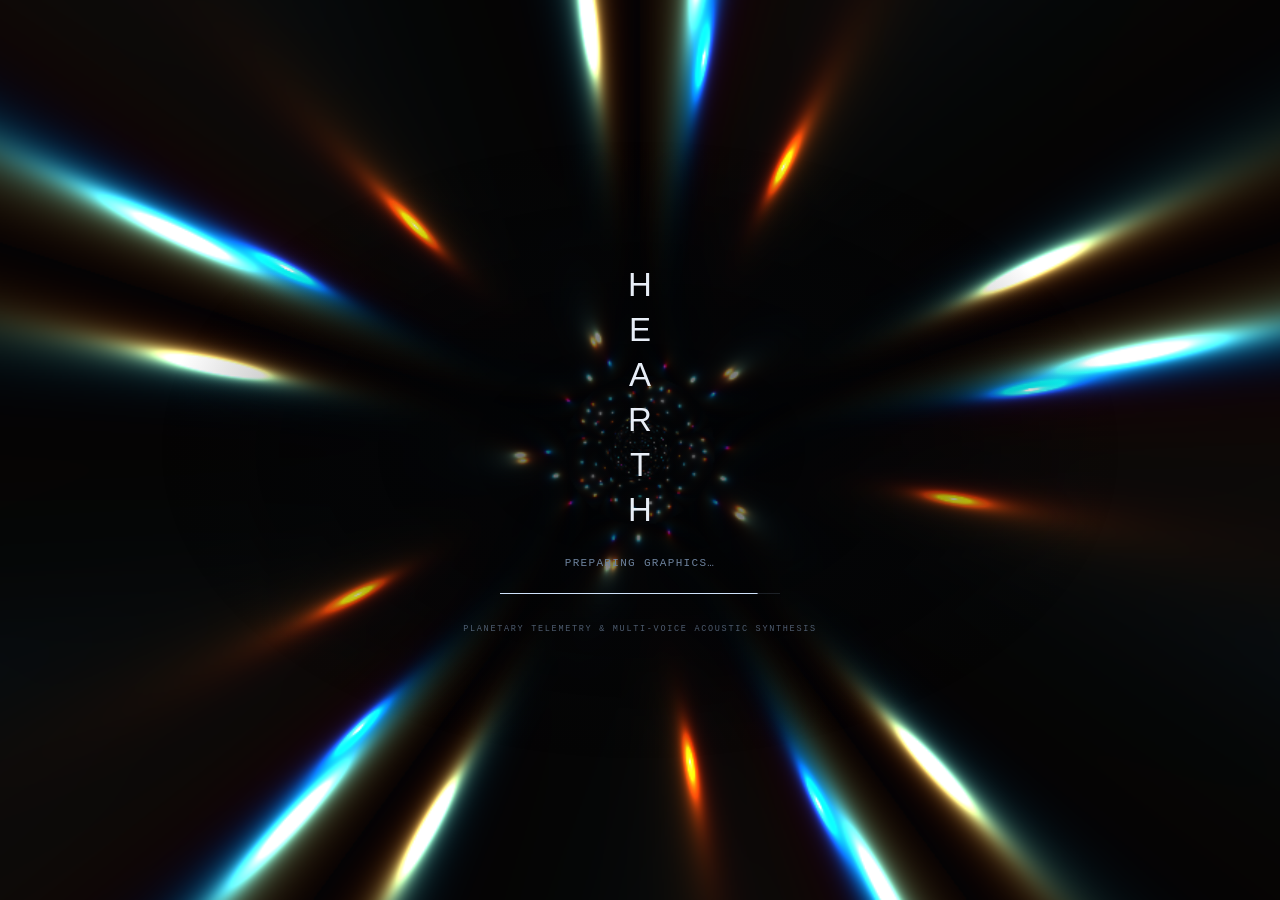
==== index.html @ 7db2f92d "feat: initial release of HEARTH Planetary Geospatial Sonification Observatory" ====
<!DOCTYPE html>
<html lang="en">
<head>
<meta charset="utf-8" />
<meta name="viewport" content="width=device-width, initial-scale=1, viewport-fit=cover" />
<title>HEARTH — Planetary Geospatial Sonification Observatory</title>
<meta name="description" content="HEARTH: Translating 42 years of multi-sensor satellite telemetry and climate records into real-time interactive soundscapes." />
<link rel="icon" href="data:," />
<link rel="stylesheet" href="./styles.css" />
<script>
  // A return from the Acoustic Lab skips the loader entirely. Mark the
  // document before first paint so the loading screen and dive never appear.
  try {
    if (sessionStorage.getItem('hearth:warmed') === '1') {
      document.documentElement.classList.add('is-warm-return');
    }
  } catch (error) {
    // Private browsing or a blocked storage partition: fall back to a cold load.
  }
</script>
<script type="importmap">
{
  "imports": {
    "three": "./vendor/three.module.js"
  }
}
</script>
</head>
<body>

<div id="stage">
  <canvas id="scene"></canvas>
</div>

<div id="veil" aria-hidden="true"></div>
<div id="veil-noise" aria-hidden="true"></div>
<div id="vignette" aria-hidden="true"></div>
<div id="grain" aria-hidden="true"></div>

<header id="masthead" data-loader-inert inert>
  <div class="mast-mark">H<span>·</span>E<span>·</span>A<span>·</span>R<span>·</span>T<span>·</span>H</div>
  <div class="mast-text">
    <strong>HEARTH</strong>
    <span>Planetary Sonification Observatory</span>
  </div>
  <a class="mast-lab-btn" href="./studio.html" aria-label="Open Acoustic Lab">Acoustic Lab <span aria-hidden="true">&#8599;</span></a>
</header>

<div id="readout" aria-hidden="true">
  <div class="ro-row"><span class="ro-key">view</span><span class="ro-val" id="ro-state">solar system</span></div>
  <div class="ro-row"><span class="ro-key">target</span><span class="ro-val" id="ro-target">cox's bazar · 21.4°N 91.97°E</span></div>
</div>

<section id="audio-controls" class="audio-controls" aria-label="Audio controls" data-loader-inert inert>
  <span id="audio-status" class="audio-status" role="status" aria-live="polite">Audio idle</span>
  <button id="audio-toggle" class="audio-button" type="button" aria-label="Pause audio" hidden>Pause</button>
  <button id="speak-toggle" class="audio-button" type="button" aria-pressed="false">Voice guide</button>
  <button id="audio-mute" class="audio-button" type="button" aria-label="Mute audio" aria-pressed="false">Mute</button>
  <input id="audio-volume" class="audio-volume" type="range" min="0" max="1" step="0.01" value="1" aria-label="Audio volume" aria-valuetext="100%" />
</section>

<aside id="panel" class="panel" data-sheet="peek" data-view="places" data-search="closed" aria-label="Place explorer" data-loader-inert inert>
  <button id="panel-peek" class="panel-peek" type="button" aria-expanded="false" aria-controls="panel-body">
    <span class="peek-handle" aria-hidden="true"></span>
    <span class="peek-row">
      <span class="peek-label" id="peek-label">places &middot; 06</span>
      <span class="peek-value" id="peek-value">Cox's Bazar</span>
      <span class="peek-chevron" aria-hidden="true">&#8593;</span>
    </span>
  </button>
  <div class="panel-inner" id="panel-body">

    <section class="panel-view" id="places-view">
      <h1 class="panel-title">Where would you<br />like to listen?</h1>

      <div class="search">
        <svg class="search-glyph" viewBox="0 0 16 16" aria-hidden="true" focusable="false">
          <circle cx="7" cy="7" r="4.4" fill="none" stroke="currentColor" stroke-width="1.2" />
          <line x1="10.4" y1="10.4" x2="14" y2="14" stroke="currentColor" stroke-width="1.2" stroke-linecap="round" />
        </svg>
        <input id="search-input" class="search-input" type="text" placeholder="Search places&hellip;" autocomplete="off" spellcheck="false" aria-label="Search places" />
        <button id="search-clear" class="search-clear" type="button" aria-label="Clear search" hidden>&#215;</button>
        <kbd class="search-key" aria-hidden="true">/</kbd>
      </div>

      <div class="panel-scroll" id="place-scroll">
        <div id="map-status" class="map-status" hidden>
          <p id="map-status-text" role="status" aria-live="polite" aria-atomic="true"></p>
          <div class="map-actions">
            <button id="map-retry" class="status-button" type="button" hidden>Retry</button>
            <button id="map-cancel" class="status-button" type="button">Cancel</button>
          </div>
        </div>
        <p class="place-guidance">Choose a place to fly there and hear its environmental data.</p>
        <div id="place-list" class="place-list" role="listbox" aria-label="Destinations"></div>
      </div>
      <a class="mobile-lab-link" href="./studio.html" aria-label="Open the Sonification Lab">Sound lab <span aria-hidden="true">&#8599;</span></a>

      <p class="panel-foot">
        <span class="key-hint"><b>&uarr;&darr;</b> move</span>
        <span class="key-hint"><b>&crarr;</b> select</span>
        <span class="key-hint"><b>/</b> search</span>
      </p>
    </section>

    <section class="panel-view" id="signals-view" hidden>
      <div class="region-switcher" id="region-switcher">
        <p class="eyebrow" id="signal-country">Bangladesh</p>
        <div class="region-switcher-head">
          <h1 class="panel-title" id="signal-region">Cox's Bazar</h1>
          <button id="region-switcher-toggle" class="region-switcher-toggle" type="button"
                  aria-haspopup="listbox" aria-expanded="false" aria-controls="region-switcher-menu"
                  aria-label="Switch destination">
            <span class="region-switcher-chevron" aria-hidden="true">&#9662;</span>
          </button>
        </div>
        <div id="region-switcher-menu" class="region-switcher-menu" role="listbox"
             aria-label="Destinations" hidden></div>
      </div>

      <div class="signal-head">
        <span>Sound layers</span>
        <span id="signal-count">10 of 10 on</span>
      </div>

      <div class="panel-scroll" id="signal-scroll">
        <div id="signal-list" class="signal-list"></div>
        <p id="map-provenance" class="signal-explanation"></p>
        <p id="signal-unavailable" class="signal-explanation" hidden>N/A means no source value is available for this place and year. That sound layer is silent.</p>
      </div>

      <div class="yearbar">
        <div class="year-row">
          <span id="year-min">1985</span>
          <span class="year-current" id="year-label">1985</span>
          <span id="year-max">2026</span>
        </div>
        <input id="year-input" class="year-input" type="range" min="1985" max="2026" step="1" value="1985" aria-label="Listening year" />
        <div class="compare-pair">
          <span class="compare-pair-label" aria-hidden="true">Compare</span>
          <select id="compare-pair-select" class="compare-pair-select" aria-label="Comparison interval">
            <option value="1985:2025" selected>1985 &harr; 2025 (40-yr benchmark)</option>
            <option value="1985:2026">1985 &harr; 2026 (Full 41-yr span)</option>
            <option value="1985:1995">1985 &harr; 1995 (Decade 1)</option>
            <option value="1995:2005">1995 &harr; 2005 (Decade 2)</option>
            <option value="2005:2015">2005 &harr; 2015 (Decade 3)</option>
            <option value="2015:2025">2015 &harr; 2025 (Decade 4)</option>
            <option value="1985:1990">1985 &harr; 1990 (5-yr step)</option>
            <option value="1990:1995">1990 &harr; 1995 (5-yr step)</option>
            <option value="1995:2000">1995 &harr; 2000 (5-yr step)</option>
            <option value="2000:2005">2000 &harr; 2005 (5-yr step)</option>
            <option value="2005:2010">2005 &harr; 2010 (5-yr step)</option>
            <option value="2010:2015">2010 &harr; 2015 (5-yr step)</option>
            <option value="2015:2020">2015 &harr; 2020 (5-yr step)</option>
            <option value="2020:2025">2020 &harr; 2025 (5-yr step)</option>
            <option value="2021:2026">2021 &harr; 2026 (Latest 5-yr)</option>
          </select>
        </div>
        <div class="year-actions">
          <button id="play-1985" class="year-btn" type="button">Play 1985</button>
          <button id="compare-btn" class="year-btn year-btn-wide" type="button">Compare 1985 &harr; 2025</button>
          <button id="play-2025" class="year-btn" type="button">Play 2025</button>
        </div>
      </div>
    </section>

  </div>
</aside>

<div id="sheet-scrim" class="sheet-scrim" aria-hidden="true"></div>

<div id="selection-note" class="selection-note" aria-live="polite">
  <span class="sn-eyebrow" id="sn-eyebrow">Explore Earth</span>
  <span class="sn-line">Let's find somewhere to listen.</span>
  <span class="sn-dest" id="sn-dest">Destination available · Cox's Bazar</span>
</div>

<div id="anchor" class="anchor" aria-hidden="true">
  <span class="anchor-reticle"></span>
  <span class="anchor-copy">
    <strong>Cox's Bazar</strong>
    <em>Available region</em>
  </span>
</div>

<nav id="backbar" class="backbar" aria-hidden="true" data-loader-inert inert>
  <button id="back-btn" class="back-btn">
    <span class="back-arrow">&#8592;</span>
    <span id="back-label">Back to solar system</span>
  </button>
</nav>

<div id="hint" class="hint" aria-live="polite"></div>

<button id="skip-btn" class="skip-btn" type="button" aria-label="Skip the cinematic and reveal the destination (Esc)" title="Skip (Esc)" data-loader-inert inert disabled>
  <span class="skip-label">Skip</span>
  <span class="skip-key" aria-hidden="true">Esc</span>
  <span class="skip-arrow" aria-hidden="true">&#8594;</span>
</button>

<div id="loader" class="loader">
  <canvas id="loader-scene" class="loader-scene" aria-hidden="true"></canvas>
  <div class="loader-inner">
    <p class="loader-mark">
      <span>H</span><span>E</span><span>A</span><span>R</span><span>T</span><span>H</span>
    </p>
    <p class="loader-sub" id="loader-sub" role="status" aria-live="polite" aria-atomic="true">Initializing Planetary Observatory&hellip;</p>
    <div class="loader-track" id="loader-progress" role="progressbar" aria-label="Initializing Planetary Observatory" aria-valuemin="0" aria-valuemax="100" aria-valuenow="0"><span class="loader-fill" id="loader-fill"></span></div>
    <button id="loader-retry" class="status-button loader-retry" type="button" hidden>Retry loading</button>
    <p class="loader-foot">Planetary Telemetry &amp; Multi-Voice Acoustic Synthesis</p>
  </div>
</div>

<script type="module" src="./src/main.js"></script>
</body>
</html>
---- styles.css ----
:root {
  --ink: #e8eef7;
  --ink-soft: #a9bdd6;
  --ink-mid: #93a9c3;
  --ink-dim: #6d829d;
  --line: rgba(178, 205, 236, 0.22);
  --line-soft: rgba(178, 205, 236, 0.1);
  --accent: #cfe2fb;
  --accent-warm: #ffeed6;
  --bg: #03050a;
  --font: "Inter", "Helvetica Neue", Helvetica, "Segoe UI", system-ui, -apple-system, Arial, sans-serif;
  --mono: "SFMono-Regular", "JetBrains Mono", Consolas, "Liberation Mono", Menlo, monospace;
  --pad: clamp(18px, 2.4vw, 40px);
}

* { box-sizing: border-box; }

html, body {
  margin: 0;
  padding: 0;
  height: 100%;
  background: var(--bg);
  color: var(--ink);
  font-family: var(--font);
  overflow: hidden;
  -webkit-font-smoothing: antialiased;
  text-rendering: optimizeLegibility;
}

body { cursor: default; }
body.grabbing { cursor: grabbing; }
body.grab { cursor: grab; }
body.pointing { cursor: pointer; }

#stage {
  position: fixed;
  inset: 0;
  z-index: 0;
}

#scene {
  display: block;
  width: 100%;
  height: 100%;
  outline: none;
}

#veil,
#veil-noise,
#vignette,
#grain {
  position: fixed;
  inset: 0;
  pointer-events: none;
  z-index: 2;
}

#veil {
  z-index: 3;
  opacity: 0;
  overflow: hidden;
  background:
    radial-gradient(ellipse 84% 74% at 50% 55%, rgba(208, 226, 246, 0.46) 0%, rgba(168, 196, 228, 0.24) 46%, rgba(140, 172, 212, 0) 84%);
}

#veil-noise {
  z-index: 3;
  opacity: 0;
  mix-blend-mode: screen;
  background-repeat: repeat;
  background-size: 340px 340px;
  filter: blur(0.4px);
}

#vignette {
  z-index: 4;
  background:
    radial-gradient(ellipse 92% 82% at 50% 48%, rgba(0, 0, 0, 0) 42%, rgba(0, 0, 0, 0.34) 76%, rgba(0, 0, 0, 0.72) 100%);
  opacity: 0.9;
}

#grain {
  z-index: 5;
  opacity: 0.05;
  mix-blend-mode: overlay;
  background-image: url("data:image/svg+xml,%3Csvg xmlns='http://www.w3.org/2000/svg' width='180' height='180'%3E%3Cfilter id='n'%3E%3CfeTurbulence type='fractalNoise' baseFrequency='0.9' numOctaves='3' stitchTiles='stitch'/%3E%3C/filter%3E%3Crect width='100%25' height='100%25' filter='url(%23n)'/%3E%3C/svg%3E");
}

/* ------------------------------------------------------------------ masthead */

#masthead {
  position: fixed;
  top: var(--pad);
  left: var(--pad);
  z-index: 12;
  display: flex;
  align-items: center;
  gap: 12px;
  pointer-events: none;
  opacity: 0;
}

.mast-mark {
  font-family: var(--mono);
  font-size: 13px;
  letter-spacing: 0.22em;
  color: var(--accent);
  border: 1px solid var(--line);
  padding: 6px 8px 5px;
  line-height: 1;
  background: rgba(6, 11, 20, 0.4);
  backdrop-filter: blur(3px);
}

.mast-mark span { color: var(--ink-dim); }

.mast-text { display: flex; flex-direction: column; line-height: 1.35; }
.mast-text strong {
  font-size: 13.5px;
  font-weight: 500;
  letter-spacing: 0.14em;
  text-transform: uppercase;
}
.mast-text span {
  font-family: var(--mono);
  font-size: 11.5px;
  letter-spacing: 0.13em;
  text-transform: uppercase;
  color: var(--ink-dim);
}

.mast-lab-btn {
  pointer-events: auto;
  display: inline-flex;
  align-items: center;
  gap: 6px;
  min-height: 36px;
  padding: 6px 12px;
  margin-left: 10px;
  border: 1px solid var(--line);
  background: rgba(160, 196, 236, 0.08);
  backdrop-filter: blur(6px);
  color: var(--accent);
  font-family: var(--mono);
  font-size: 11.5px;
  letter-spacing: 0.14em;
  text-transform: uppercase;
  text-decoration: none;
  transition: border-color 0.25s ease, background 0.25s ease, color 0.25s ease;
}
.mast-lab-btn:hover,
.mast-lab-btn:focus-visible {
  border-color: var(--accent);
  background: rgba(160, 196, 236, 0.18);
  color: #fff;
  outline: none;
}

/* ------------------------------------------------------------------ readout */

#readout {
  position: fixed;
  top: var(--pad);
  right: var(--pad);
  z-index: 12;
  text-align: right;
  pointer-events: none;
  opacity: 0;
  display: flex;
  flex-direction: column;
  gap: 4px;
}

#readout::before {
  content: '';
  position: absolute;
  inset: -7px -9px -7px -11px;
  z-index: -1;
  border: 1px solid rgba(178, 205, 236, 0.14);
  background: linear-gradient(125deg, rgba(3, 6, 12, 0.8), rgba(3, 6, 12, 0.38));
  backdrop-filter: blur(8px) saturate(0.85);
  pointer-events: none;
}

.ro-row { display: flex; justify-content: flex-end; gap: 10px; align-items: baseline; }
.ro-key {
  font-family: var(--mono);
  font-size: 11.5px;
  letter-spacing: 0.2em;
  text-transform: uppercase;
  color: var(--ink-mid);
}
.ro-val {
  font-family: var(--mono);
  font-size: 12.5px;
  letter-spacing: 0.12em;
  text-transform: uppercase;
  color: var(--ink-soft);
  min-width: 190px;
  text-align: right;
}

/* ------------------------------------------------------------------ audio controls */

.audio-controls {
  position: fixed;
  top: calc(var(--pad) + 54px);
  right: var(--pad);
  z-index: 12;
  display: flex;
  align-items: center;
  gap: 6px;
  width: min(420px, calc(100% - 28px));
  max-width: calc(100% - 28px);
  padding: 0 6px;
  border: 1px solid var(--line);
  background: rgba(3, 6, 12, 0.94);
  color: var(--ink-soft);
}
.audio-controls[inert] { visibility: hidden; }
.audio-status {
  flex: 1;
  min-width: 0;
  font-family: var(--mono);
  font-size: 13px;
  line-height: 1.3;
}
.audio-button,
.status-button {
  min-height: 44px;
  border: 1px solid var(--line);
  background: rgba(160, 196, 236, 0.06);
  color: var(--ink);
  font-family: var(--mono);
  font-size: 13px;
  cursor: pointer;
}
.audio-button { flex: none; min-width: 46px; padding: 0 5px; border-width: 0 0 0 1px; }
.status-button { padding: 6px 14px; }
.audio-button[hidden],
.status-button[hidden] { display: none; }
.audio-button[aria-pressed="true"] { background: rgba(207, 226, 251, 0.17); }
.audio-volume { flex: 0 0 64px; width: 64px; min-width: 0; height: 44px; margin: 0; accent-color: var(--accent); }
.audio-button:focus-visible,
.audio-volume:focus-visible,
.status-button:focus-visible { outline: 2px solid var(--accent); outline-offset: 1px; }
.audio-button:hover,
.status-button:hover { background: rgba(160, 196, 236, 0.16); }
.audio-controls[data-status="blocked"] .audio-status,
.audio-controls[data-status="unavailable"] .audio-status { color: var(--accent-warm); }

/* ------------------------------------------------------------------ explore panel */

.panel {
  position: fixed;
  left: 0;
  top: 0;
  bottom: 0;
  z-index: 11;
  width: min(390px, 33vw);
  display: flex;
  align-items: center;
  padding: var(--pad) var(--pad) var(--pad) var(--pad);
  opacity: 0;
  pointer-events: none;
}

/* Soft scrim so the hairline panel stays legible over bright plates. It fades
   out well before the scene's focal point and never intercepts input. */
.panel::before {
  content: '';
  position: absolute;
  top: 0;
  bottom: 0;
  left: 0;
  width: calc(100% + 150px);
  z-index: -1;
  pointer-events: none;
  background: linear-gradient(
    90deg,
    rgba(3, 6, 12, 0.9) 0%,
    rgba(3, 6, 12, 0.74) 52%,
    rgba(3, 6, 12, 0.36) 78%,
    rgba(3, 6, 12, 0) 100%
  );
}

/* Signal values extend to the right edge of the panel, so this view needs a
   stronger veil than the places list. */
.panel[data-view="signals"]::before {
  background: linear-gradient(
    90deg,
    rgba(3, 6, 12, 0.94) 0%,
    rgba(3, 6, 12, 0.88) 40%,
    rgba(3, 6, 12, 0.7) 64%,
    rgba(3, 6, 12, 0.36) 84%,
    rgba(3, 6, 12, 0) 100%
  );
}

.panel-inner { width: 100%; pointer-events: auto; }

/* Mobile-only sheet chrome. Hidden by default so the desktop panel is
   untouched; the mobile media query below turns it on. */
.panel-peek { display: none; }
.sheet-scrim { display: none; }
.mobile-lab-link { display: none; }

.eyebrow {
  font-family: var(--mono);
  font-size: 11.5px;
  letter-spacing: 0.28em;
  text-transform: uppercase;
  color: var(--ink-dim);
  margin: 0 0 14px;
}

.panel-title {
  font-size: clamp(21px, 1.65vw, 27px);
  font-weight: 300;
  line-height: 1.28;
  letter-spacing: -0.005em;
  margin: 0 0 26px;
  color: var(--ink);
}

/* ---------------------------------------------------------------- region switcher */

.region-switcher {
  position: relative;
  margin: 0 0 26px;
}

.region-switcher .eyebrow { margin-bottom: 8px; }

.region-switcher-head {
  display: flex;
  align-items: center;
  gap: 10px;
}

.region-switcher-head .panel-title {
  flex: 1;
  min-width: 0;
  margin: 0;
  cursor: pointer;
}

.region-switcher-toggle {
  flex: none;
  display: inline-flex;
  align-items: center;
  justify-content: center;
  min-width: 36px;
  min-height: 36px;
  padding: 0;
  border: 1px solid var(--line-soft);
  background: rgba(160, 196, 236, 0.06);
  color: var(--accent);
  cursor: pointer;
  transition: border-color 0.25s ease, background 0.25s ease, color 0.25s ease;
}
.region-switcher-toggle:hover,
.region-switcher-toggle:focus-visible {
  border-color: var(--accent);
  background: rgba(160, 196, 236, 0.16);
  color: #fff;
  outline: none;
}
.region-switcher-chevron {
  display: block;
  font-family: var(--mono);
  font-size: 12px;
  line-height: 1;
  transition: transform 0.25s ease;
}
.region-switcher-toggle[aria-expanded="true"] .region-switcher-chevron { transform: rotate(180deg); }

.region-switcher-menu {
  position: absolute;
  top: calc(100% + 6px);
  left: 0;
  right: 0;
  z-index: 30;
  max-height: min(320px, 50vh);
  overflow-y: auto;
  padding: 6px;
  border: 1px solid var(--line);
  background: rgba(4, 8, 14, 0.97);
  box-shadow: 0 18px 40px rgba(0, 0, 0, 0.45);
  backdrop-filter: blur(10px);
}
.region-switcher-menu[hidden] { display: none; }

.region-switcher-group + .region-switcher-group { margin-top: 6px; }

.region-switcher-group-label {
  margin: 0;
  padding: 8px 10px 4px;
  color: var(--ink-dim);
  font-family: var(--mono);
  font-size: 11px;
  letter-spacing: 0.24em;
  text-transform: uppercase;
}

.region-switcher-option {
  display: flex;
  align-items: center;
  justify-content: space-between;
  gap: 10px;
  width: 100%;
  min-height: 40px;
  padding: 8px 10px;
  border: 0;
  border-left: 2px solid transparent;
  background: transparent;
  color: var(--ink-soft);
  font-family: inherit;
  font-size: 13px;
  letter-spacing: 0.1em;
  text-align: left;
  text-transform: uppercase;
  cursor: pointer;
  transition: background 0.2s ease, border-color 0.2s ease, color 0.2s ease;
}
.region-switcher-option:hover,
.region-switcher-option:focus-visible {
  background: rgba(160, 196, 236, 0.12);
  border-left-color: var(--accent);
  color: #fff;
  outline: none;
}
.region-switcher-option[aria-selected="true"] {
  border-left-color: var(--accent);
  background: rgba(160, 196, 236, 0.1);
  color: #fff;
}
.region-switcher-option-meta {
  flex: none;
  color: var(--ink-dim);
  font-family: var(--mono);
  font-size: 12px;
  letter-spacing: 0.04em;
  text-transform: none;
}

.choices { display: flex; flex-direction: column; gap: 2px; }

.choice {
  position: relative;
  display: flex;
  align-items: center;
  gap: 14px;
  width: 100%;
  padding: 13px 14px 13px 12px;
  background: transparent;
  border: 0;
  border-left: 1px solid var(--line-soft);
  color: var(--ink-soft);
  text-align: left;
  cursor: pointer;
  font-family: inherit;
  transition: background 0.35s ease, border-color 0.35s ease, color 0.35s ease, transform 0.35s ease, opacity 0.4s ease;
}

.choice .glyph {
  font-size: 16px;
  line-height: 1;
  width: 22px;
  text-align: center;
  filter: grayscale(0.35) brightness(0.92);
  transition: transform 0.4s cubic-bezier(0.16, 1, 0.3, 1), filter 0.4s ease;
}

.choice-body { display: flex; flex-direction: column; gap: 3px; flex: 1; }

.choice-name {
  font-size: 12.5px;
  letter-spacing: 0.16em;
  text-transform: uppercase;
  color: var(--ink);
  transition: color 0.3s ease;
}

.choice-desc {
  font-size: 11.5px;
  letter-spacing: 0.01em;
  color: var(--ink-dim);
  max-height: 0;
  opacity: 0;
  overflow: hidden;
  transition: max-height 0.4s cubic-bezier(0.16, 1, 0.3, 1), opacity 0.3s ease, margin 0.4s ease;
}

.choice-tick {
  position: absolute;
  right: 10px;
  top: 50%;
  width: 5px;
  height: 5px;
  border-radius: 50%;
  background: var(--accent);
  opacity: 0;
  transform: translateY(-50%) scale(0.4);
  transition: opacity 0.35s ease, transform 0.35s ease;
}

.choice:hover,
.choice:focus-visible {
  background: linear-gradient(90deg, rgba(160, 196, 236, 0.11), rgba(160, 196, 236, 0));
  border-left-color: var(--accent);
  outline: none;
  transform: translateX(5px);
}
.choice:hover .glyph,
.choice:focus-visible .glyph { transform: scale(1.16); filter: none; }
.choice:hover .choice-desc,
.choice:focus-visible .choice-desc { max-height: 20px; opacity: 1; }
.choice:hover .choice-name { color: #fff; }

.choice.active { border-left-color: var(--accent); background: linear-gradient(90deg, rgba(160, 196, 236, 0.16), rgba(160, 196, 236, 0)); }
.choice.active .choice-name { color: #fff; }
.choice.active .choice-tick { opacity: 1; transform: translateY(-50%) scale(1); }
.choice.active .choice-desc { max-height: 20px; opacity: 0.85; }

.choice.dimmed { opacity: 0.26; }

.divider {
  display: flex;
  align-items: center;
  gap: 12px;
  margin: 22px 0 18px;
  color: var(--ink-dim);
  font-family: var(--mono);
  font-size: 11px;
  letter-spacing: 0.24em;
  text-transform: uppercase;
}
.divider::before,
.divider::after { content: ""; height: 1px; background: var(--line-soft); flex: 1; }

.place {
  display: flex;
  flex-direction: column;
  gap: 5px;
  width: 100%;
  padding: 13px 14px;
  background: transparent;
  border: 1px solid var(--line-soft);
  color: var(--ink-soft);
  text-align: left;
  cursor: pointer;
  font-family: inherit;
  transition: border-color 0.35s ease, background 0.35s ease, transform 0.35s ease;
}
.place:hover,
.place:focus-visible {
  border-color: var(--line);
  background: rgba(160, 196, 236, 0.06);
  transform: translateX(5px);
  outline: none;
}
.place-label {
  font-family: var(--mono);
  font-size: 11px;
  letter-spacing: 0.24em;
  text-transform: uppercase;
  color: var(--ink-dim);
}
.place-name { font-size: 13px; letter-spacing: 0.1em; text-transform: uppercase; color: var(--ink); }
.place-meta { font-size: 12.5px; color: var(--ink-dim); letter-spacing: 0.04em; }

.panel-foot {
  display: flex;
  gap: 18px;
  margin: 24px 0 0;
  font-family: var(--mono);
  font-size: 11px;
  letter-spacing: 0.16em;
  text-transform: uppercase;
  color: var(--ink-dim);
}
.key-hint b { color: var(--ink-soft); font-weight: 500; }

/* ------------------------------------------------------------------ geographic explorer */

.panel-inner {
  height: min(78vh, 760px);
  display: flex;
  flex-direction: column;
  min-height: 0;
}

.panel-view { display: flex; flex-direction: column; min-height: 0; flex: 1; }
.panel-view[hidden] { display: none; }

.search {
  display: flex;
  align-items: center;
  gap: 10px;
  padding: 10px 11px;
  margin: 0 0 22px;
  border: 1px solid var(--line-soft);
  background: transparent;
  transition: border-color 0.35s ease, background 0.35s ease;
}
.search:focus-within {
  border-color: var(--line);
  background: rgba(160, 196, 236, 0.05);
}
.search-glyph {
  display: block;
  flex: none;
  width: 13px;
  height: 13px;
  color: var(--ink-dim);
}
.search-input {
  flex: 1;
  min-width: 0;
  padding: 0;
  border: 0;
  outline: none;
  background: transparent;
  color: var(--ink);
  font-family: var(--mono);
  font-size: 12.5px;
  letter-spacing: 0.14em;
  text-transform: uppercase;
}
.search-input::placeholder { color: var(--ink-dim); text-transform: uppercase; }
.search-clear {
  padding: 0 2px;
  border: 0;
  background: transparent;
  color: var(--ink-dim);
  font-size: 14px;
  line-height: 1;
  cursor: pointer;
}
.search-clear:hover { color: var(--ink); }
.search-key {
  padding: 1px 5px;
  border: 1px solid var(--line-soft);
  color: var(--ink-dim);
  font-family: var(--mono);
  font-size: 10.5px;
  line-height: 1.5;
}

.panel-scroll {
  flex: 1;
  min-height: 0;
  overflow-y: auto;
  overflow-x: hidden;
  padding-right: 10px;
  margin-right: -10px;
  scrollbar-width: thin;
  scrollbar-color: var(--line) transparent;
  -webkit-mask-image: linear-gradient(to bottom, transparent 0, #000 9px, #000 calc(100% - 9px), transparent 100%);
  mask-image: linear-gradient(to bottom, transparent 0, #000 9px, #000 calc(100% - 9px), transparent 100%);
}
.panel-scroll::-webkit-scrollbar { width: 3px; }
.panel-scroll::-webkit-scrollbar-thumb { background: var(--line); }
.panel-scroll::-webkit-scrollbar-track { background: transparent; }

.country-group { margin-bottom: 16px; }
.country-group:last-child { margin-bottom: 0; }

.group-head {
  display: flex;
  align-items: center;
  gap: 10px;
  width: 100%;
  padding: 8px 0 7px;
  border: 0;
  border-bottom: 1px solid var(--line-soft);
  background: transparent;
  color: var(--ink-dim);
  font-family: var(--mono);
  font-size: 11px;
  letter-spacing: 0.26em;
  text-transform: uppercase;
  text-align: left;
  cursor: pointer;
  transition: color 0.3s ease, border-color 0.3s ease;
}
.group-head:hover,
.group-head:focus-visible { color: var(--ink-soft); border-bottom-color: var(--line); outline: none; }
.group-toggle { width: 9px; font-size: 8px; line-height: 1; }
.group-name { flex: 1; }
.group-count { color: var(--ink-dim); }

.group-body { padding-top: 2px; }
.group-body[hidden] { display: none; }

.region-row {
  position: relative;
  display: flex;
  flex-direction: column;
  gap: 3px;
  width: 100%;
  padding: 11px 26px 11px 12px;
  border: 0;
  border-left: 1px solid var(--line-soft);
  background: transparent;
  color: var(--ink-soft);
  font-family: inherit;
  text-align: left;
  cursor: pointer;
  transition: background 0.35s ease, border-color 0.35s ease, transform 0.35s ease, opacity 0.35s ease;
}
.region-row:hover,
.region-row:focus-visible,
.region-row.active {
  background: linear-gradient(90deg, rgba(160, 196, 236, 0.11), rgba(160, 196, 236, 0));
  border-left-color: var(--accent);
  outline: none;
}
.region-row:hover,
.region-row:focus-visible { transform: translateX(5px); }
.region-row.active { border-left-color: var(--accent); }
.region-row.focused {
  outline: 1px dashed var(--ink-mid);
  outline-offset: -2px;
}
.region-row.active .region-chevron { font-weight: 700; }
.place-guidance,
.signal-explanation {
  color: var(--ink-soft);
  font-size: 14px;
  line-height: 1.55;
  margin: 8px 0 14px;
}
.signal-explanation { padding-top: 10px; border-top: 1px solid var(--line-soft); }
.map-status {
  padding: 10px;
  margin: 0 0 10px;
  background: rgba(160, 196, 236, 0.08);
  border: 1px solid var(--line);
}
.map-status p { margin: 0 0 8px; font-size: 12px; line-height: 1.5; }
.map-actions { display: flex; gap: 8px; }
.map-status.failed { border-color: var(--accent-warm); }
.region-name {
  font-size: 14px;
  letter-spacing: 0.15em;
  text-transform: uppercase;
  color: var(--ink);
}
.region-meta {
  font-size: 12.5px;
  letter-spacing: 0.02em;
  color: var(--ink-dim);
}
.region-chevron {
  position: absolute;
  right: 7px;
  top: 50%;
  transform: translateY(-50%);
  color: var(--ink-dim);
  font-size: 12px;
  line-height: 1;
}
.region-row:hover .region-chevron,
.region-row.active .region-chevron { color: var(--accent); }

.empty-state { padding: 26px 0 8px; text-align: center; }
.empty-title {
  margin: 0 0 8px;
  color: var(--ink-soft);
  font-family: var(--mono);
  font-size: 11.5px;
  letter-spacing: 0.26em;
  text-transform: uppercase;
}
.empty-copy { margin: 0 0 16px; color: var(--ink-dim); font-size: 11.5px; }
.empty-clear {
  padding: 7px 12px;
  border: 1px solid var(--line-soft);
  background: transparent;
  color: var(--ink-soft);
  font-family: var(--mono);
  font-size: 10.5px;
  letter-spacing: 0.18em;
  text-transform: uppercase;
  cursor: pointer;
}
.empty-clear:hover { border-color: var(--line); background: rgba(160, 196, 236, 0.06); }

.signal-head {
  display: flex;
  justify-content: space-between;
  align-items: baseline;
  padding-bottom: 8px;
  margin-bottom: 6px;
  border-bottom: 1px solid var(--line-soft);
  color: var(--ink-mid);
  font-family: var(--mono);
  font-size: 11px;
  letter-spacing: 0.22em;
  text-transform: uppercase;
}

.signal-row {
  display: flex;
  align-items: center;
  gap: 10px;
  width: 100%;
  padding: 9px 8px 9px 10px;
  border: 0;
  border-left: 1px solid transparent;
  background: transparent;
  color: var(--ink-soft);
  font-family: inherit;
  text-align: left;
  cursor: pointer;
  transition: background 0.3s ease, border-color 0.3s ease, opacity 0.3s ease;
}
.signal-row:hover,
.signal-row:focus-visible {
  background: linear-gradient(90deg, rgba(160, 196, 236, 0.08), rgba(160, 196, 236, 0));
  border-left-color: var(--line);
  outline: none;
}
.signal-row.off { opacity: 0.5; }
.signal-row.unavailable { opacity: 0.35; cursor: default; }
.signal-toggle {
  width: 8px;
  height: 8px;
  flex: none;
  border: 1px solid var(--line);
  border-radius: 50%;
  transition: background 0.3s ease, border-color 0.3s ease, box-shadow 0.3s ease;
}
.signal-row.on .signal-toggle {
  background: var(--accent);
  border-color: var(--accent);
  box-shadow: 0 0 8px rgba(207, 226, 251, 0.45);
}
.signal-body {
  flex: 1;
  min-width: 0;
  display: flex;
  flex-direction: column;
  gap: 2px;
}
.signal-name {
  font-size: 13px;
  letter-spacing: 0.14em;
  text-transform: uppercase;
}
.signal-audio {
  overflow: hidden;
  color: var(--ink-dim);
  font-family: var(--mono);
  font-size: 10.5px;
  letter-spacing: 0.04em;
  text-overflow: ellipsis;
  white-space: nowrap;
}
.signal-delta {
  flex: none;
  color: var(--accent);
  font-family: var(--mono);
  font-size: 11px;
  letter-spacing: 0.04em;
  white-space: nowrap;
}
.signal-delta[hidden] { display: none; }
.signal-value {
  flex: none;
  color: var(--ink-soft);
  font-family: var(--mono);
  font-size: 12px;
  letter-spacing: 0.06em;
  white-space: nowrap;
}

.yearbar {
  padding-top: 12px;
  margin-top: 4px;
  border-top: 1px solid var(--line-soft);
}
.year-row {
  display: flex;
  justify-content: space-between;
  align-items: baseline;
  color: var(--ink-dim);
  font-family: var(--mono);
  font-size: 11.5px;
  letter-spacing: 0.16em;
}
.year-current { color: var(--accent); }
.year-input {
  width: 100%;
  margin: 9px 0 8px;
  accent-color: var(--accent);
  cursor: pointer;
}
.compare-pair {
  display: flex;
  align-items: center;
  gap: 8px;
  margin-bottom: 8px;
}
.compare-pair-label {
  flex: none;
  color: var(--ink-dim);
  font-family: var(--mono);
  font-size: 10.5px;
  letter-spacing: 0.16em;
  text-transform: uppercase;
}
.compare-pair-select {
  flex: 1;
  min-width: 0;
  padding: 5px 6px;
  border: 1px solid var(--line-soft);
  background: rgba(3, 6, 12, 0.9);
  color: var(--ink-soft);
  font-family: var(--mono);
  font-size: 11px;
  letter-spacing: 0.04em;
  cursor: pointer;
}
.compare-pair-select:hover,
.compare-pair-select:focus-visible {
  border-color: var(--line);
  color: #fff;
  outline: none;
}
.compare-pair-select:disabled { opacity: 0.45; cursor: default; }
.year-actions { display: flex; gap: 5px; }
.year-btn {
  flex: 1;
  padding: 8px 5px;
  border: 1px solid var(--line-soft);
  background: transparent;
  color: var(--ink-soft);
  font-family: var(--mono);
  font-size: 10.5px;
  letter-spacing: 0.1em;
  text-transform: uppercase;
  cursor: pointer;
  transition: border-color 0.3s ease, background 0.3s ease, color 0.3s ease;
}
.year-btn:hover,
.year-btn:focus-visible {
  border-color: var(--line);
  background: rgba(160, 196, 236, 0.06);
  color: #fff;
  outline: none;
}
.year-btn.active {
  border-color: var(--accent);
  background: rgba(160, 196, 236, 0.1);
  color: var(--accent);
}
.year-btn-wide { flex: 1.7; }

/* ------------------------------------------------------------------ selection note */

.selection-note {
  position: fixed;
  left: var(--pad);
  bottom: calc(var(--pad) + 4px);
  z-index: 12;
  display: flex;
  flex-direction: column;
  gap: 6px;
  opacity: 0;
  pointer-events: none;
  max-width: 320px;
}
.sn-eyebrow {
  font-family: var(--mono);
  font-size: 11.5px;
  letter-spacing: 0.3em;
  text-transform: uppercase;
  color: var(--accent);
}
.sn-line { font-size: 15px; font-weight: 300; color: var(--ink); }
.sn-dest {
  font-family: var(--mono);
  font-size: 11.5px;
  letter-spacing: 0.16em;
  text-transform: uppercase;
  color: var(--ink-dim);
}

/* ------------------------------------------------------------------ region anchor label */

.anchor {
  position: fixed;
  z-index: 10;
  left: 0;
  top: 0;
  display: flex;
  align-items: center;
  gap: 10px;
  opacity: 0;
  pointer-events: none;
  will-change: transform, opacity;
}

.anchor-reticle {
  position: relative;
  width: 13px;
  height: 13px;
  flex: none;
}
.anchor-reticle::before,
.anchor-reticle::after {
  content: "";
  position: absolute;
  background: rgba(226, 240, 255, 0.75);
}
.anchor-reticle::before { left: 50%; top: 0; bottom: 0; width: 1px; transform: translateX(-0.5px); }
.anchor-reticle::after { top: 50%; left: 0; right: 0; height: 1px; transform: translateY(-0.5px); }

.anchor-copy { display: flex; flex-direction: column; gap: 2px; transform: translateY(-1px); }
.anchor-copy strong {
  font-family: var(--mono);
  font-size: 10.5px;
  font-weight: 500;
  letter-spacing: 0.26em;
  text-transform: uppercase;
  color: #eef5ff;
  text-shadow: 0 1px 10px rgba(0, 0, 0, 0.85);
}
.anchor-copy em {
  font-family: var(--mono);
  font-style: normal;
  font-size: 8.5px;
  letter-spacing: 0.22em;
  text-transform: uppercase;
  color: rgba(190, 214, 244, 0.72);
  text-shadow: 0 1px 10px rgba(0, 0, 0, 0.85);
}

/* ------------------------------------------------------------------ destination card */

.destination {
  position: fixed;
  right: var(--pad);
  bottom: var(--pad);
  z-index: 12;
  width: min(320px, 32vw);
  opacity: 0;
  pointer-events: none;
}

.dest-inner {
  border: 1px solid var(--line);
  border-left-width: 2px;
  border-left-color: var(--accent);
  padding: 20px 20px 18px;
  background: linear-gradient(180deg, rgba(8, 14, 24, 0.82), rgba(5, 9, 16, 0.74));
  backdrop-filter: blur(9px);
}

.dest-title {
  font-size: clamp(20px, 1.7vw, 27px);
  font-weight: 300;
  letter-spacing: 0.01em;
  margin: 0 0 6px;
  color: #fff;
}
.dest-sub {
  font-size: 11.5px;
  color: var(--ink-dim);
  letter-spacing: 0.05em;
  margin: 0 0 18px;
}

.dest-meta { margin: 0 0 20px; display: flex; flex-direction: column; gap: 9px; }
.dest-meta > div {
  display: flex;
  justify-content: space-between;
  gap: 12px;
  border-bottom: 1px solid var(--line-soft);
  padding-bottom: 8px;
}
.dest-meta dt {
  font-family: var(--mono);
  font-size: 11px;
  letter-spacing: 0.2em;
  text-transform: uppercase;
  color: var(--ink-dim);
}
.dest-meta dd {
  margin: 0;
  font-family: var(--mono);
  font-size: 12px;
  letter-spacing: 0.1em;
  color: var(--ink-soft);
  text-align: right;
}

.dest-btn {
  display: flex;
  align-items: center;
  justify-content: space-between;
  gap: 12px;
  width: 100%;
  padding: 13px 15px;
  background: rgba(160, 196, 236, 0.08);
  border: 1px solid var(--line-soft);
  color: var(--ink-dim);
  font-family: inherit;
  cursor: not-allowed;
}
.dest-btn-label { font-size: 12px; letter-spacing: 0.24em; text-transform: uppercase; }
.dest-btn-tag {
  font-family: var(--mono);
  font-size: 10.5px;
  letter-spacing: 0.2em;
  text-transform: uppercase;
  border: 1px solid var(--line-soft);
  padding: 3px 6px;
}

.dest-note {
  margin: 16px 0 0;
  font-size: 12px;
  line-height: 1.6;
  color: var(--ink-dim);
  letter-spacing: 0.02em;
}

/* ------------------------------------------------------------------ back bar */

.backbar {
  position: fixed;
  left: 0;
  right: 0;
  bottom: var(--pad);
  z-index: 12;
  display: flex;
  justify-content: center;
  opacity: 0;
  pointer-events: none;
}

.back-btn {
  display: inline-flex;
  align-items: center;
  gap: 9px;
  padding: 9px 16px;
  background: rgba(3, 6, 12, 0.74);
  border: 1px solid rgba(178, 205, 236, 0.24);
  color: var(--ink-soft);
  font-family: var(--mono);
  font-size: 12px;
  letter-spacing: 0.2em;
  text-transform: uppercase;
  cursor: pointer;
  backdrop-filter: blur(8px);
  transition: color 0.3s ease, border-color 0.3s ease, background 0.3s ease;
}
.back-btn:hover,
.back-btn:focus-visible {
  color: var(--ink);
  border-color: var(--line);
  background: rgba(160, 196, 236, 0.09);
  outline: none;
}
.back-arrow { transition: transform 0.3s ease; }
.back-btn:hover .back-arrow { transform: translateX(-3px); }

/* ------------------------------------------------------------------ hint */

.hint {
  position: fixed;
  left: 50%;
  bottom: calc(var(--pad) + 6px);
  transform: translateX(-50%);
  z-index: 12;
  font-family: var(--mono);
  font-size: 12px;
  letter-spacing: 0.2em;
  text-transform: uppercase;
  color: var(--ink-dim);
  opacity: 0;
  pointer-events: none;
  white-space: nowrap;
  text-align: center;
}

/* Keep the arrival hint clear of the back button while the card is open. */
body.destination-open .hint {
  bottom: calc(var(--pad) + 46px);
  padding: 6px 10px;
  border: 1px solid var(--line-soft);
  background: rgba(3, 6, 12, 0.66);
  backdrop-filter: blur(6px);
  color: var(--ink-soft);
}

/* ------------------------------------------------------------------ skip */

.skip-btn {
  position: fixed;
  right: var(--pad);
  bottom: calc(var(--pad) + 6px);
  z-index: 13;
  display: inline-flex;
  align-items: center;
  gap: 8px;
  padding: 9px 14px;
  background: rgba(6, 11, 20, 0.42);
  border: 1px solid var(--line-soft);
  color: var(--ink-dim);
  font-family: var(--mono);
  font-size: 11.5px;
  letter-spacing: 0.2em;
  text-transform: uppercase;
  cursor: pointer;
  backdrop-filter: blur(4px);
  opacity: 0;
  pointer-events: none;
  transition: color 0.3s ease, border-color 0.3s ease, background 0.3s ease;
}
.skip-btn:hover,
.skip-btn:focus-visible {
  color: var(--ink);
  border-color: var(--line);
  background: rgba(160, 196, 236, 0.09);
  outline: none;
}
.skip-key {
  padding: 1px 4px;
  border: 1px solid var(--line-soft);
  color: var(--ink-dim);
  font-size: 10px;
  letter-spacing: 0.1em;
}
.skip-arrow { transition: transform 0.3s ease; }
.skip-btn:hover .skip-arrow { transform: translateX(3px); }

/* ------------------------------------------------------------------ loader */

.loader {
  position: fixed;
  inset: 0;
  z-index: 40;
  display: flex;
  align-items: center;
  justify-content: center;
  overflow: hidden;
  background:
    radial-gradient(ellipse 70% 60% at 50% 42%, #0a1220 0%, #04070d 58%, #020407 100%);
}

.loader-scene {
  position: absolute;
  inset: 0;
  display: block;
  width: 100%;
  height: 100%;
  background: #020407;
}

/* Darken the centre just enough for the loader type to stay readable. */
.loader::after {
  content: "";
  position: absolute;
  inset: 0;
  pointer-events: none;
  background: radial-gradient(
    ellipse 48% 44% at 50% 50%,
    rgba(2, 4, 7, 0.68) 0%,
    rgba(2, 4, 7, 0.34) 52%,
    rgba(2, 4, 7, 0) 78%
  );
}

.loader-inner {
  position: relative;
  z-index: 1;
  text-align: center;
  padding: 0 24px;
}

.loader-mark {
  margin: 0 0 26px;
  display: flex;
  flex-direction: column;
  gap: 7px;
  font-size: clamp(21px, 2.6vw, 33px);
  font-weight: 200;
  letter-spacing: 0.42em;
  text-transform: uppercase;
  color: var(--ink);
  text-indent: 0.42em;
}
.loader-mark span { display: block; }

.loader-sub {
  margin: 0 auto 20px;
  max-width: 480px;
  font-family: var(--mono);
  font-size: 11px;
  line-height: 1.6;
  letter-spacing: 0.12em;
  text-transform: uppercase;
  color: var(--ink-dim);
}

.loader-track {
  width: min(280px, 62vw);
  height: 1px;
  margin: 0 auto;
  background: rgba(178, 205, 236, 0.14);
  overflow: hidden;
}
.loader-fill {
  display: block;
  height: 100%;
  width: 100%;
  transform: scaleX(0);
  transform-origin: left;
  background: var(--accent);
  transition: transform 0.25s ease;
}
.loader-retry { margin-top: 18px; }
.loader.failed .loader-track { opacity: 0.4; }

.loader-foot {
  margin: 30px 0 0;
  font-family: var(--mono);
  font-size: 8.5px;
  letter-spacing: 0.2em;
  text-transform: uppercase;
  color: rgba(109, 130, 157, 0.7);
}

/* Returning from the Sonification Lab: the scene and its assets are already
   warm, so the loader never paints and the HUD starts fully visible. */
.is-warm-return .loader {
  display: none !important;
  opacity: 0 !important;
}
.is-warm-return #masthead,
.is-warm-return #readout {
  opacity: 1;
}
.is-warm-return .panel {
  opacity: 1;
  transform: none;
}

/* ------------------------------------------------------------------ responsive */

@media (max-width: 1000px) {
  .panel { width: min(320px, 42vw); }
  .destination { width: min(300px, 44vw); }
  .ro-val { min-width: 150px; }
}

@media (max-width: 820px), (max-width: 1024px) and (max-height: 560px) {
  :root {
    --pad: 14px;
    --safe-b: env(safe-area-inset-bottom, 0px);
    --safe-t: env(safe-area-inset-top, 0px);
    --vvh: 100vh;
    --kb-lift: 0px;
    --peek-h: 64px;
    --sheet-half: min(52vh, 320px);
    --sheet-half-signals: min(66vh, 450px);
    --sheet-full: min(84vh, 520px, calc(var(--vvh) - 12px));
  }

  @supports (height: 100dvh) {
    :root {
      --vvh: 100dvh;
      --sheet-half: min(52dvh, 320px);
      --sheet-half-signals: min(66dvh, 450px);
      --sheet-full: min(84dvh, 520px, calc(var(--vvh) - 12px));
    }
  }

  /* The Lab button lives beside the brand, so the audio toolbar moves to its own
     full-width row below it on portrait phones. */
  #masthead {
    top: calc(var(--pad) + var(--safe-t));
    gap: 6px;
  }
  #masthead .mast-text { display: none; }
  .mast-lab-btn {
    min-height: 44px;
    padding: 0 10px;
    margin-left: 6px;
    font-size: 10.5px;
    letter-spacing: 0.1em;
  }
  .audio-controls {
    top: calc(var(--pad) + var(--safe-t) + 50px);
    left: var(--pad);
    right: var(--pad);
    width: auto;
    max-width: none;
    display: grid;
    grid-template-columns: auto auto auto minmax(44px, 1fr);
    align-items: center;
    gap: 4px 6px;
    padding: 4px 6px;
  }
  .audio-controls:has(#audio-toggle[hidden]) {
    grid-template-columns: auto auto minmax(44px, 1fr);
  }
  .audio-status { grid-column: 1 / -1; font-size: 11.5px; line-height: 1.35; }
  .audio-volume { width: 100%; flex: none; }
  .audio-button { width: 100%; font-size: 12px; min-width: 44px; }
  body:has(.panel[data-sheet="full"]) #readout { visibility: hidden; }
  #readout {
    top: calc(var(--pad) + 136px + var(--safe-t));
    right: var(--pad);
    bottom: auto;
    text-shadow: 0 1px 10px rgba(2, 5, 10, 0.9);
  }
  .ro-val { min-width: 0; font-size: clamp(11px, 2.6vw, 12.5px); }
  .ro-key { font-size: clamp(11px, 2.5vw, 11.5px); }
  .peek-label { font-size: 11.5px; }
  .year-row { font-size: 11.5px; }

  /* Three-snap bottom sheet: peek (default), half (browse), full (search or
     signals). Only the peek bar is persistent. */
  .panel {
    left: 0;
    right: 0;
    top: auto;
    bottom: var(--kb-lift, 0px);
    width: 100%;
    height: calc(var(--peek-h) + var(--safe-b));
    display: flex;
    flex-direction: column;
    justify-content: flex-end;
    align-items: stretch;
    padding: 0 0 var(--safe-b);
    background: linear-gradient(180deg, rgba(6, 11, 20, 0.96), rgba(4, 8, 14, 0.98));
    opacity: 1;
    pointer-events: none;
    overflow: hidden;
    transition: height 220ms cubic-bezier(.22, .61, .36, 1), bottom 180ms ease;
  }
  .panel.is-instant,
  .panel.is-instant .panel-inner { transition: none !important; }
  .panel::before { display: none; }
  .panel[data-sheet="half"] { height: calc(var(--sheet-half) + var(--safe-b)); }
  .panel[data-sheet="half"][data-view="signals"] { height: calc(var(--sheet-half-signals) + var(--safe-b)); }
  .panel[data-sheet="full"] { height: calc(var(--sheet-full) + var(--safe-b)); }
  .panel[data-sheet="full"][data-search="open"] {
    height: calc(min(84vh, 520px, calc(var(--vvh) - 8px)) + var(--safe-b));
  }
  .panel[data-sheet="hidden"] { height: 0; padding-bottom: 0; overflow: hidden; }

  .panel-peek {
    display: flex;
    flex-direction: column;
    justify-content: center;
    flex: none;
    width: 100%;
    min-height: var(--peek-h);
    padding: 8px 14px 10px;
    border: 1px solid var(--line-soft);
    border-bottom: 0;
    background: linear-gradient(180deg, rgba(6, 11, 20, 0.92), rgba(4, 8, 14, 0.96));
    color: var(--ink);
    text-align: left;
    pointer-events: auto;
    touch-action: none;
    -webkit-tap-highlight-color: transparent;
  }
  .panel-peek:focus-visible {
    outline: 1px solid var(--accent);
    outline-offset: -3px;
  }
  .panel-peek:disabled { cursor: default; }
  .panel[data-sheet="hidden"] .panel-peek { opacity: 0; pointer-events: none; }
  .peek-handle {
    display: block;
    width: 32px;
    height: 2px;
    margin: 0 auto 8px;
    background: var(--ink-dim);
  }
  .peek-row {
    display: flex;
    align-items: center;
    gap: 10px;
    min-height: 24px;
    min-width: 0;
  }
  .peek-label {
    flex: 1 1 auto;
    min-width: 0;
    overflow: hidden;
    text-overflow: ellipsis;
    font-family: var(--mono);
    font-size: 11.5px;
    letter-spacing: 0.14em;
    text-transform: uppercase;
    color: var(--ink-dim);
    white-space: nowrap;
  }
  .peek-value {
    flex: none;
    margin-left: auto;
    overflow: hidden;
    text-overflow: ellipsis;
    white-space: nowrap;
    font-size: 12px;
    letter-spacing: 0.02em;
    color: var(--ink);
  }
  .peek-chevron {
    flex: none;
    font-family: var(--mono);
    font-size: 12px;
    color: var(--ink-dim);
    transition: transform 220ms ease;
  }
  .panel[data-sheet="half"] .peek-chevron,
  .panel[data-sheet="full"] .peek-chevron { transform: rotate(180deg); }

  .panel-inner {
    height: 0;
    max-height: none;
    min-height: 0;
    overflow: hidden;
    padding: 0 16px;
    border: 1px solid var(--line-soft);
    border-top: 0;
    background: linear-gradient(180deg, rgba(6, 11, 20, 0.86), rgba(4, 8, 14, 0.92));
    backdrop-filter: blur(10px);
    visibility: hidden;
    transition: height 220ms cubic-bezier(.22, .61, .36, 1), padding 220ms cubic-bezier(.22, .61, .36, 1);
  }
  .panel[data-sheet="half"] .panel-inner,
  .panel[data-sheet="full"] .panel-inner {
    height: calc(100% - var(--peek-h));
    display: flex;
    flex-direction: column;
    padding: 16px 16px 14px;
    visibility: visible;
    border-bottom-width: 1px;
  }
  .panel[data-sheet="half"] .panel-inner {
    padding-top: 12px;
    padding-bottom: 10px;
  }
  .panel[data-sheet="half"] .search { margin-bottom: 8px; }
  .panel[data-sheet="half"][data-view="signals"] .panel-inner {
    padding-top: 10px;
  }
  .panel[data-sheet="half"][data-view="places"] .panel-title { display: none; }
  .panel[data-sheet="peek"] .panel-inner,
  .panel[data-sheet="hidden"] .panel-inner {
    height: 0;
    padding: 0 16px;
    border-width: 0;
    visibility: hidden;
  }

  .panel-title { font-size: 19px; margin-bottom: 14px; }
  .panel-scroll {
    max-height: none;
    flex: 1;
    min-height: 0;
    overscroll-behavior: contain;
  }
  .search { min-height: 44px; margin-bottom: 12px; }
  .search-clear {
    display: flex;
    align-items: center;
    justify-content: center;
    min-width: 44px;
    min-height: 44px;
    margin: -10px -11px -10px 0;
  }
  .search-clear[hidden] { display: none; }
  .search-key { display: none; }
  .region-meta { display: none; }
  .group-head { min-height: 44px; }
  .empty-clear { min-height: 44px; }
  .region-row { min-height: 44px; padding: 10px 24px 10px 10px; }
  .signal-row { min-height: 44px; padding: 8px 6px 8px 9px; }
  .year-actions {
    display: grid;
    grid-template-columns: 1fr 1.7fr 1fr;
    gap: 4px;
  }
  .year-btn {
    min-height: 44px;
    padding: 8px 3px;
    font-size: 10px;
    letter-spacing: 0.02em;
    line-height: 1.15;
  }
  .year-input { height: 44px; margin: 0; }
  .yearbar { flex: none; padding-top: 8px; margin-top: 2px; }
  .back-btn { min-height: 44px; }
  .skip-btn { min-height: 44px; }
  .panel-title br { display: none; }
  .choice { padding: 10px 12px; }
  .choice-desc { display: none; }
  .panel-foot { display: none; }
  /* The places view spends its vertical space on destinations: search and the
     lab link share the first row, and secondary guidance appears only in FULL. */
  .panel[data-view="places"] #places-view {
    display: grid;
    grid-template-columns: minmax(0, 1fr) auto;
    grid-template-rows: 44px minmax(0, 1fr);
    gap: 8px 10px;
  }
  .panel[data-view="places"] .search { grid-area: 1 / 1; margin: 0; min-width: 0; }
  .panel[data-view="places"] #place-scroll { grid-area: 2 / 1 / 3 / 3; }
  .panel[data-view="places"] .mobile-lab-link { grid-area: 1 / 2; margin: 0; }
  .panel[data-sheet="half"][data-view="places"] .place-guidance,
  .panel[data-sheet="half"][data-view="places"] .group-head { display: none; }
  .mobile-lab-link {
    flex: none;
    display: flex;
    align-items: center;
    justify-content: space-between;
    gap: 6px;
    min-height: 44px;
    padding: 0 10px;
    border: 1px solid var(--line-soft);
    color: var(--ink-soft);
    font-family: var(--mono);
    font-size: 11.5px;
    letter-spacing: 0.16em;
    text-transform: uppercase;
    text-decoration: none;
  }
  .mobile-lab-link:hover,
  .mobile-lab-link:focus-visible {
    color: var(--ink);
    border-color: var(--line);
    outline: none;
  }
  .divider { margin: 14px 0 12px; }
  .place { padding: 10px 12px; }

  .panel[data-sheet="half"][data-view="signals"] .eyebrow,
  .panel[data-sheet="half"][data-view="signals"] .signal-head { display: none; }

  /* The region switcher stays pinned at the top of the sheet in every state so
     mobile users can change destination without flying back. */
  .region-switcher { margin-bottom: 12px; }
  .region-switcher-head { gap: 8px; }
  .region-switcher-toggle { min-width: 44px; min-height: 44px; }
  .region-switcher-menu {
    max-height: min(220px, calc(var(--sheet-half-signals) - var(--peek-h) - 70px));
  }
  .region-switcher-option { min-height: 44px; }

  .destination {
    left: var(--pad);
    right: var(--pad);
    bottom: calc(var(--pad) + 40px);
    width: auto;
  }
  .dest-inner { padding: 15px 16px 14px; }
  .dest-title { font-size: 20px; }
  .dest-note { display: none; }

  .selection-note {
    top: auto;
    bottom: calc(var(--peek-h) + var(--safe-b) + 12px);
    left: var(--pad);
    right: var(--pad);
    max-width: none;
  }
  .backbar { bottom: calc(var(--pad) + 4px); }
  body.destination-open .backbar {
    bottom: calc(var(--peek-h) + var(--safe-b) + 10px);
  }
  /* While the signals sheet is open, the back control steps aside; collapsing
     the sheet brings it back. */
  body.destination-open #panel[data-sheet="half"] ~ #backbar,
  body.destination-open #panel[data-sheet="full"] ~ #backbar {
    opacity: 0 !important;
    pointer-events: none;
    visibility: hidden;
  }

  .sheet-scrim {
    display: block;
    position: fixed;
    inset: 0;
    z-index: 10;
    background: rgba(3, 6, 12, 0.45);
    opacity: 0;
    pointer-events: none;
    transition: opacity 220ms ease;
  }
  #panel[data-sheet="full"] ~ .sheet-scrim {
    opacity: 1;
    pointer-events: auto;
  }

  .hint { display: none; }
  .skip-btn {
    top: calc(var(--pad) + 80px + var(--safe-t));
    right: var(--pad);
    bottom: auto;
  }
  body.keyboard-open #masthead,
  body.keyboard-open #readout { visibility: hidden; }
}

@media (max-height: 560px) {
  .panel-foot { display: none; }
  .divider { margin: 12px 0 10px; }
  .panel-title { margin-bottom: 10px; }
}

@media (max-width: 1024px) and (max-height: 560px) {
  .panel[data-sheet="half"] { height: calc(min(62vh, 320px) + var(--safe-b)); }
  .panel[data-sheet="full"] { height: calc(min(72vh, 440px) + var(--safe-b)); }
  .panel[data-sheet="half"][data-view="signals"] {
    height: calc(min(78vh, 460px) + var(--safe-b));
  }
  .panel[data-sheet="full"][data-view="signals"] {
    height: calc(min(88vh, 520px) + var(--safe-b));
  }
  .panel[data-sheet="half"] .panel-inner,
  .panel[data-sheet="full"] .panel-inner {
    padding-top: 10px;
    padding-bottom: 10px;
  }
  .panel[data-view="places"] .panel-title { display: none; }

  .panel[data-sheet="half"][data-view="signals"] .panel-view:not([hidden]),
  .panel[data-sheet="full"][data-view="signals"] .panel-view:not([hidden]) {
    display: grid;
    grid-template-columns: minmax(0, 1fr) minmax(180px, 38%);
    grid-template-rows: auto minmax(0, 1fr);
    gap: 8px 12px;
  }
  .panel[data-sheet="half"][data-view="signals"] .panel-view:not([hidden]) .region-switcher,
  .panel[data-sheet="full"][data-view="signals"] .panel-view:not([hidden]) .region-switcher {
    grid-column: 1 / -1;
    grid-row: 1;
    margin-bottom: 0;
  }
  .panel[data-sheet="half"][data-view="signals"] .panel-view:not([hidden]) .panel-scroll,
  .panel[data-sheet="full"][data-view="signals"] .panel-view:not([hidden]) .panel-scroll {
    grid-column: 1;
    grid-row: 2;
  }
  .panel[data-sheet="half"][data-view="signals"] .panel-view:not([hidden]) .yearbar,
  .panel[data-sheet="full"][data-view="signals"] .panel-view:not([hidden]) .yearbar {
    grid-column: 2;
    grid-row: 2;
    align-self: stretch;
    display: flex;
    flex-direction: column;
    justify-content: flex-end;
    border-left: 1px solid var(--line-soft);
    padding-top: 0;
    padding-left: 12px;
    margin: 0;
  }
  .panel[data-sheet="full"][data-view="signals"] .eyebrow,
  .panel[data-sheet="full"][data-view="signals"] .signal-head { display: none; }
  /* The short landscape half sheet only has room for the slider and the three
     year actions; the comparison interval stays available in FULL. */
  .panel[data-sheet="half"][data-view="signals"] .compare-pair { display: none; }
}

/* Landscape phones keep the audio toolbar on the masthead row; the readout is
   dropped because there is no vertical room for three stacked HUD blocks. */
@media (min-width: 500px) and (max-height: 560px) {
  .audio-controls {
    top: calc(var(--pad) + var(--safe-t));
    left: auto;
    right: var(--pad);
    width: min(420px, calc(100% - 274px));
    max-width: calc(100% - 274px);
    display: flex;
    padding: 0 6px;
  }
  .audio-status {
    flex: 1;
    min-width: 0;
    font-size: 11.5px;
    white-space: nowrap;
    overflow: hidden;
    text-overflow: ellipsis;
  }
  .audio-volume { flex: 0 0 48px; width: 48px; }
  .audio-button { width: auto; }
  #readout { visibility: hidden; }
}

@media (max-width: 640px) and (max-height: 360px) {
  .panel[data-sheet="half"][data-view="signals"] .panel-view:not([hidden]),
  .panel[data-sheet="full"][data-view="signals"] .panel-view:not([hidden]) {
    grid-template-columns: minmax(0, 1fr) minmax(219px, 44%);
  }
  .year-row { font-size: 10.5px; }
  .year-btn {
    padding: 6px 4px;
    font-size: 9.5px;
    letter-spacing: 0.02em;
    line-height: 1.1;
  }
  .year-btn-wide { flex: 1.65; }
}

@media (prefers-reduced-motion: reduce) {
  .panel,
  .panel-inner,
  .sheet-scrim,
  .peek-chevron { transition-duration: 0.001ms !important; }
}
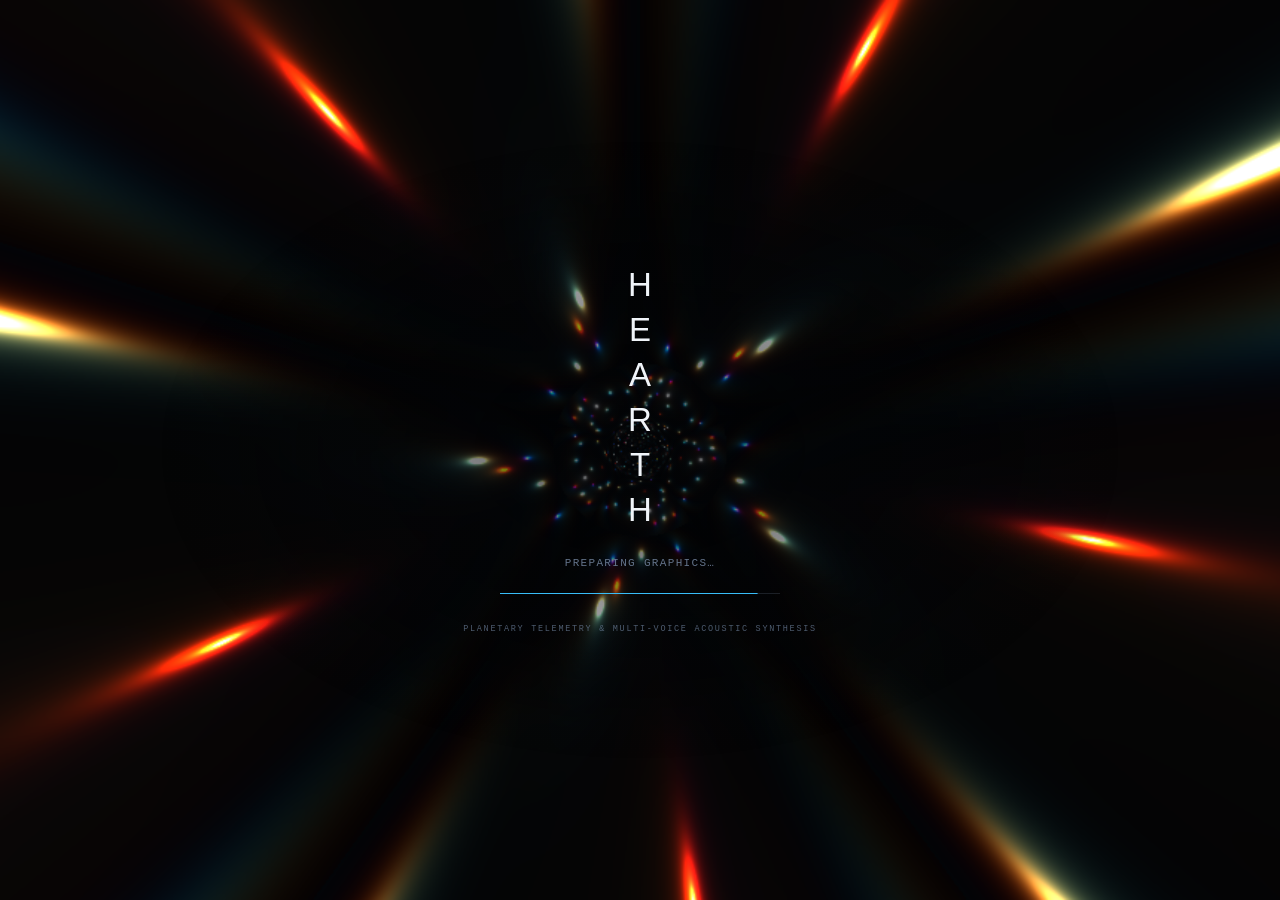
==== commit 8facf3ca: "feat: redesign telemetry panel, cyber-electric cyan theme, and expand to 16 global wonders, incident" ====
--- a/index.html
+++ b/index.html
@@ -48,7 +48,7 @@
 
 <div id="readout" aria-hidden="true">
   <div class="ro-row"><span class="ro-key">view</span><span class="ro-val" id="ro-state">solar system</span></div>
-  <div class="ro-row"><span class="ro-key">target</span><span class="ro-val" id="ro-target">cox's bazar · 21.4°N 91.97°E</span></div>
+  <div class="ro-row"><span class="ro-key">target</span><span class="ro-val" id="ro-target">mount everest · 27.99°N 86.93°E</span></div>
 </div>
 
 <section id="audio-controls" class="audio-controls" aria-label="Audio controls" data-loader-inert inert>
@@ -63,15 +63,15 @@
   <button id="panel-peek" class="panel-peek" type="button" aria-expanded="false" aria-controls="panel-body">
     <span class="peek-handle" aria-hidden="true"></span>
     <span class="peek-row">
-      <span class="peek-label" id="peek-label">places &middot; 06</span>
-      <span class="peek-value" id="peek-value">Cox's Bazar</span>
+      <span class="peek-label" id="peek-label">destinations &middot; 16</span>
+      <span class="peek-value" id="peek-value">Mount Everest</span>
       <span class="peek-chevron" aria-hidden="true">&#8593;</span>
     </span>
   </button>
   <div class="panel-inner" id="panel-body">
 
     <section class="panel-view" id="places-view">
-      <h1 class="panel-title">Where would you<br />like to listen?</h1>
+      <h1 class="panel-title">Earth Observational<br />Telemetry</h1>
 
       <div class="search">
         <svg class="search-glyph" viewBox="0 0 16 16" aria-hidden="true" focusable="false">
@@ -91,7 +91,7 @@
             <button id="map-cancel" class="status-button" type="button">Cancel</button>
           </div>
         </div>
-        <p class="place-guidance">Choose a place to fly there and hear its environmental data.</p>
+        <p class="place-guidance">Select a global wonder, cataclysmic incident, or wildfire to sonify its multi-decade climate record.</p>
         <div id="place-list" class="place-list" role="listbox" aria-label="Destinations"></div>
       </div>
       <a class="mobile-lab-link" href="./studio.html" aria-label="Open the Sonification Lab">Sound lab <span aria-hidden="true">&#8599;</span></a>
@@ -105,9 +105,9 @@
 
     <section class="panel-view" id="signals-view" hidden>
       <div class="region-switcher" id="region-switcher">
-        <p class="eyebrow" id="signal-country">Bangladesh</p>
+        <p class="eyebrow" id="signal-country">Nepal &middot; Wonders of the World</p>
         <div class="region-switcher-head">
-          <h1 class="panel-title" id="signal-region">Cox's Bazar</h1>
+          <h1 class="panel-title" id="signal-region">Mount Everest</h1>
           <button id="region-switcher-toggle" class="region-switcher-toggle" type="button"
                   aria-haspopup="listbox" aria-expanded="false" aria-controls="region-switcher-menu"
                   aria-label="Switch destination">
@@ -171,14 +171,14 @@
 
 <div id="selection-note" class="selection-note" aria-live="polite">
   <span class="sn-eyebrow" id="sn-eyebrow">Explore Earth</span>
-  <span class="sn-line">Let's find somewhere to listen.</span>
-  <span class="sn-dest" id="sn-dest">Destination available · Cox's Bazar</span>
+  <span class="sn-line">Select a destination to listen.</span>
+  <span class="sn-dest" id="sn-dest">Destination available · Mount Everest</span>
 </div>
 
 <div id="anchor" class="anchor" aria-hidden="true">
   <span class="anchor-reticle"></span>
   <span class="anchor-copy">
-    <strong>Cox's Bazar</strong>
+    <strong>Mount Everest</strong>
     <em>Available region</em>
   </span>
 </div>
--- a/styles.css
+++ b/styles.css
@@ -1,15 +1,16 @@
 :root {
-  --ink: #e8eef7;
-  --ink-soft: #a9bdd6;
-  --ink-mid: #93a9c3;
-  --ink-dim: #6d829d;
-  --line: rgba(178, 205, 236, 0.22);
-  --line-soft: rgba(178, 205, 236, 0.1);
-  --accent: #cfe2fb;
-  --accent-warm: #ffeed6;
-  --bg: #03050a;
+  --ink: #f0f4f9;
+  --ink-soft: #cbd5e1;
+  --ink-mid: #94a3b8;
+  --ink-dim: #64748b;
+  --line: rgba(56, 189, 248, 0.22);
+  --line-soft: rgba(255, 255, 255, 0.08);
+  --accent: #38bdf8;
+  --accent-glow: rgba(56, 189, 248, 0.35);
+  --accent-warm: #f59e0b;
+  --bg: #07090e;
   --font: "Inter", "Helvetica Neue", Helvetica, "Segoe UI", system-ui, -apple-system, Arial, sans-serif;
-  --mono: "SFMono-Regular", "JetBrains Mono", Consolas, "Liberation Mono", Menlo, monospace;
+  --mono: "JetBrains Mono", "SFMono-Regular", Consolas, "Liberation Mono", Menlo, monospace;
   --pad: clamp(18px, 2.4vw, 40px);
 }
 
@@ -257,7 +258,7 @@
   top: 0;
   bottom: 0;
   z-index: 11;
-  width: min(390px, 33vw);
+  width: min(420px, 35vw);
   display: flex;
   align-items: center;
   padding: var(--pad) var(--pad) var(--pad) var(--pad);
@@ -418,29 +419,34 @@
   color: var(--ink-soft);
   font-family: inherit;
   font-size: 13px;
-  letter-spacing: 0.1em;
+  letter-spacing: 0.08em;
   text-align: left;
   text-transform: uppercase;
   cursor: pointer;
   transition: background 0.2s ease, border-color 0.2s ease, color 0.2s ease;
 }
+.region-switcher-title-line {
+  display: flex;
+  align-items: center;
+  gap: 6px;
+}
 .region-switcher-option:hover,
 .region-switcher-option:focus-visible {
-  background: rgba(160, 196, 236, 0.12);
+  background: rgba(56, 189, 248, 0.12);
   border-left-color: var(--accent);
   color: #fff;
   outline: none;
 }
 .region-switcher-option[aria-selected="true"] {
   border-left-color: var(--accent);
-  background: rgba(160, 196, 236, 0.1);
+  background: rgba(56, 189, 248, 0.14);
   color: #fff;
 }
 .region-switcher-option-meta {
   flex: none;
   color: var(--ink-dim);
   font-family: var(--mono);
-  font-size: 12px;
+  font-size: 11.5px;
   letter-spacing: 0.04em;
   text-transform: none;
 }
@@ -671,26 +677,49 @@
 .group-head {
   display: flex;
   align-items: center;
-  gap: 10px;
+  gap: 8px;
   width: 100%;
-  padding: 8px 0 7px;
+  padding: 9px 8px 8px;
+  margin-top: 14px;
+  margin-bottom: 6px;
   border: 0;
-  border-bottom: 1px solid var(--line-soft);
-  background: transparent;
-  color: var(--ink-dim);
+  border-bottom: 1px solid rgba(56, 189, 248, 0.2);
+  border-left: 2px solid var(--accent);
+  background: linear-gradient(90deg, rgba(56, 189, 248, 0.08), transparent);
+  color: var(--ink);
   font-family: var(--mono);
   font-size: 11px;
-  letter-spacing: 0.26em;
+  font-weight: 600;
+  letter-spacing: 0.16em;
   text-transform: uppercase;
   text-align: left;
   cursor: pointer;
-  transition: color 0.3s ease, border-color 0.3s ease;
+  transition: color 0.2s ease, background 0.2s ease, border-color 0.2s ease;
 }
 .group-head:hover,
-.group-head:focus-visible { color: var(--ink-soft); border-bottom-color: var(--line); outline: none; }
-.group-toggle { width: 9px; font-size: 8px; line-height: 1; }
+.group-head:focus-visible {
+  color: #fff;
+  background: linear-gradient(90deg, rgba(56, 189, 248, 0.15), transparent);
+  border-bottom-color: var(--accent);
+  outline: none;
+}
+.group-toggle {
+  display: inline-block;
+  width: 12px;
+  color: var(--accent);
+  font-size: 10px;
+  line-height: 1;
+}
 .group-name { flex: 1; }
-.group-count { color: var(--ink-dim); }
+.group-count {
+  font-family: var(--mono);
+  font-size: 10px;
+  color: var(--accent);
+  background: rgba(56, 189, 248, 0.12);
+  padding: 2px 6px;
+  border-radius: 2px;
+  border: 1px solid rgba(56, 189, 248, 0.25);
+}
 
 .group-body { padding-top: 2px; }
 .group-body[hidden] { display: none; }
@@ -698,73 +727,161 @@
 .region-row {
   position: relative;
   display: flex;
-  flex-direction: column;
-  gap: 3px;
+  align-items: center;
   width: 100%;
-  padding: 11px 26px 11px 12px;
+  padding: 10px 30px 10px 12px;
+  margin-bottom: 4px;
   border: 0;
-  border-left: 1px solid var(--line-soft);
-  background: transparent;
+  border-left: 2px solid rgba(255, 255, 255, 0.08);
+  border-radius: 0 4px 4px 0;
+  background: rgba(255, 255, 255, 0.015);
   color: var(--ink-soft);
   font-family: inherit;
   text-align: left;
   cursor: pointer;
-  transition: background 0.35s ease, border-color 0.35s ease, transform 0.35s ease, opacity 0.35s ease;
-}
+  transition: background 0.2s cubic-bezier(0.16, 1, 0.3, 1),
+              border-color 0.2s ease,
+              transform 0.2s cubic-bezier(0.16, 1, 0.3, 1);
+}
+.region-row-main {
+  display: flex;
+  flex-direction: column;
+  gap: 3px;
+  flex: 1;
+  min-width: 0;
+}
+.region-title-line {
+  display: flex;
+  align-items: center;
+  justify-content: space-between;
+  gap: 8px;
+}
+.region-name {
+  font-size: 12.8px;
+  font-weight: 500;
+  letter-spacing: 0.05em;
+  text-transform: uppercase;
+  color: var(--ink);
+  white-space: nowrap;
+  overflow: hidden;
+  text-overflow: ellipsis;
+}
+.region-sub-line {
+  display: flex;
+  align-items: center;
+  gap: 5px;
+  font-size: 11.5px;
+  color: var(--ink-dim);
+  white-space: nowrap;
+  overflow: hidden;
+  text-overflow: ellipsis;
+}
+.region-country-tag {
+  color: var(--ink-soft);
+  font-weight: 500;
+  letter-spacing: 0.04em;
+}
+.region-dot {
+  color: var(--ink-dim);
+  opacity: 0.6;
+}
+.region-meta {
+  color: var(--ink-dim);
+  white-space: nowrap;
+  overflow: hidden;
+  text-overflow: ellipsis;
+}
+.region-coord-line {
+  display: flex;
+  align-items: center;
+}
+.region-coords {
+  font-family: var(--mono);
+  font-size: 10px;
+  letter-spacing: 0.08em;
+  color: var(--accent);
+  opacity: 0.85;
+}
+
+.region-badge,
+.switcher-badge {
+  font-family: var(--mono);
+  font-size: 8.5px;
+  font-weight: 600;
+  letter-spacing: 0.12em;
+  text-transform: uppercase;
+  padding: 2px 5px;
+  border-radius: 2px;
+  display: inline-flex;
+  align-items: center;
+  line-height: 1.1;
+  flex: none;
+}
+.badge-tsunami { color: #38bdf8; background: rgba(56, 189, 248, 0.14); border: 1px solid rgba(56, 189, 248, 0.35); }
+.badge-wildfire { color: #f97316; background: rgba(249, 115, 22, 0.16); border: 1px solid rgba(249, 115, 22, 0.35); }
+.badge-wonder { color: #fbbf24; background: rgba(251, 191, 36, 0.14); border: 1px solid rgba(251, 191, 36, 0.35); }
+.badge-incident { color: #ec4899; background: rgba(236, 72, 153, 0.16); border: 1px solid rgba(236, 72, 153, 0.35); }
+.badge-biosphere { color: #10b981; background: rgba(16, 185, 129, 0.14); border: 1px solid rgba(16, 185, 129, 0.35); }
+.badge-flood { color: #06b6d4; background: rgba(6, 182, 212, 0.14); border: 1px solid rgba(6, 182, 212, 0.35); }
+
 .region-row:hover,
-.region-row:focus-visible,
+.region-row:focus-visible {
+  background: linear-gradient(90deg, rgba(56, 189, 248, 0.12), rgba(56, 189, 248, 0.02));
+  border-left-color: var(--accent);
+  border-left-width: 3px;
+  transform: translateX(4px);
+  outline: none;
+}
 .region-row.active {
-  background: linear-gradient(90deg, rgba(160, 196, 236, 0.11), rgba(160, 196, 236, 0));
-  border-left-color: var(--accent);
+  background: linear-gradient(90deg, rgba(56, 189, 248, 0.18), rgba(56, 189, 248, 0.03));
+  border-left: 3px solid var(--accent);
+  box-shadow: inset 0 0 20px rgba(56, 189, 248, 0.08);
+}
+.region-row.focused {
+  background: linear-gradient(90deg, rgba(56, 189, 248, 0.12), rgba(56, 189, 248, 0.02));
+  border-left: 3px solid var(--accent);
   outline: none;
 }
-.region-row:hover,
-.region-row:focus-visible { transform: translateX(5px); }
-.region-row.active { border-left-color: var(--accent); }
-.region-row.focused {
-  outline: 1px dashed var(--ink-mid);
-  outline-offset: -2px;
-}
 .region-row.active .region-chevron { font-weight: 700; }
+
 .place-guidance,
 .signal-explanation {
   color: var(--ink-soft);
-  font-size: 14px;
-  line-height: 1.55;
-  margin: 8px 0 14px;
+  font-size: 13px;
+  line-height: 1.5;
+  margin: 6px 0 14px;
+}
+.place-guidance {
+  padding: 8px 10px;
+  background: rgba(56, 189, 248, 0.04);
+  border-left: 2px solid var(--accent);
 }
 .signal-explanation { padding-top: 10px; border-top: 1px solid var(--line-soft); }
 .map-status {
   padding: 10px;
   margin: 0 0 10px;
-  background: rgba(160, 196, 236, 0.08);
+  background: rgba(56, 189, 248, 0.08);
   border: 1px solid var(--line);
 }
 .map-status p { margin: 0 0 8px; font-size: 12px; line-height: 1.5; }
 .map-actions { display: flex; gap: 8px; }
 .map-status.failed { border-color: var(--accent-warm); }
-.region-name {
-  font-size: 14px;
-  letter-spacing: 0.15em;
-  text-transform: uppercase;
-  color: var(--ink);
-}
-.region-meta {
-  font-size: 12.5px;
-  letter-spacing: 0.02em;
-  color: var(--ink-dim);
-}
+
 .region-chevron {
   position: absolute;
-  right: 7px;
+  right: 10px;
   top: 50%;
   transform: translateY(-50%);
   color: var(--ink-dim);
-  font-size: 12px;
+  font-size: 14px;
   line-height: 1;
+  transition: transform 0.2s ease, color 0.2s ease;
 }
 .region-row:hover .region-chevron,
-.region-row.active .region-chevron { color: var(--accent); }
+.region-row.active .region-chevron {
+  color: var(--accent);
+  transform: translateY(-50%) translateX(2px);
+}
 
 .empty-state { padding: 26px 0 8px; text-align: center; }
 .empty-title {
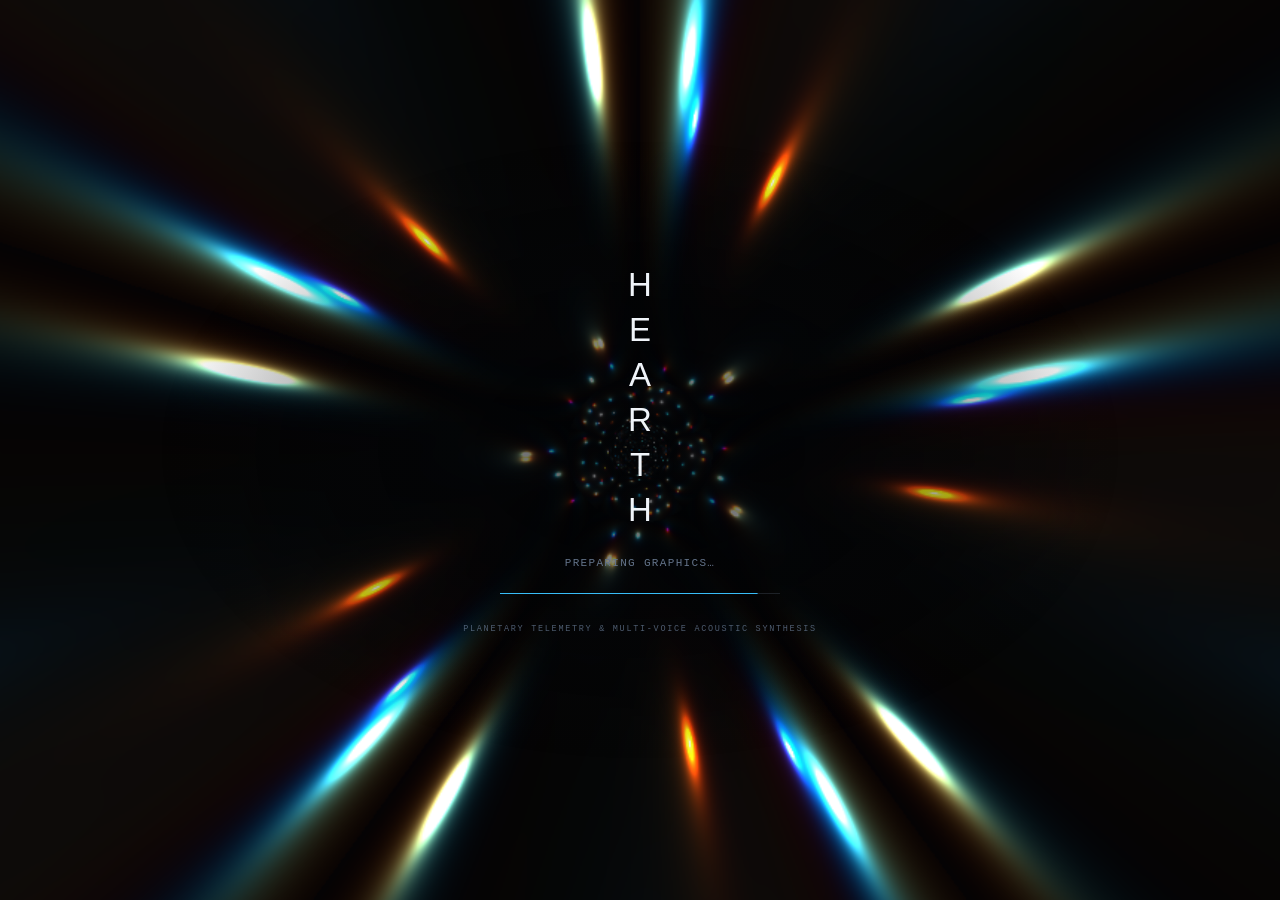
==== commit 37457c6d: "feat: expand to 28 planetary destinations, add authentic NASA satellite plates, and fix camera redir" ====
--- a/index.html
+++ b/index.html
@@ -63,7 +63,7 @@
   <button id="panel-peek" class="panel-peek" type="button" aria-expanded="false" aria-controls="panel-body">
     <span class="peek-handle" aria-hidden="true"></span>
     <span class="peek-row">
-      <span class="peek-label" id="peek-label">destinations &middot; 16</span>
+      <span class="peek-label" id="peek-label">destinations &middot; 28</span>
       <span class="peek-value" id="peek-value">Mount Everest</span>
       <span class="peek-chevron" aria-hidden="true">&#8593;</span>
     </span>
--- a/styles.css
+++ b/styles.css
@@ -819,9 +819,13 @@
 }
 .badge-tsunami { color: #38bdf8; background: rgba(56, 189, 248, 0.14); border: 1px solid rgba(56, 189, 248, 0.35); }
 .badge-wildfire { color: #f97316; background: rgba(249, 115, 22, 0.16); border: 1px solid rgba(249, 115, 22, 0.35); }
+.badge-megafire { color: #f97316; background: rgba(249, 115, 22, 0.16); border: 1px solid rgba(249, 115, 22, 0.35); }
 .badge-wonder { color: #fbbf24; background: rgba(251, 191, 36, 0.14); border: 1px solid rgba(251, 191, 36, 0.35); }
 .badge-incident { color: #ec4899; background: rgba(236, 72, 153, 0.16); border: 1px solid rgba(236, 72, 153, 0.35); }
 .badge-biosphere { color: #10b981; background: rgba(16, 185, 129, 0.14); border: 1px solid rgba(16, 185, 129, 0.35); }
+.badge-beach { color: #06b6d4; background: rgba(6, 182, 212, 0.14); border: 1px solid rgba(6, 182, 212, 0.35); }
+.badge-rainforest { color: #10b981; background: rgba(16, 185, 129, 0.14); border: 1px solid rgba(16, 185, 129, 0.35); }
+.badge-landslide { color: #ef4444; background: rgba(239, 68, 68, 0.16); border: 1px solid rgba(239, 68, 68, 0.35); }
 .badge-flood { color: #06b6d4; background: rgba(6, 182, 212, 0.14); border: 1px solid rgba(6, 182, 212, 0.35); }
 
 .region-row:hover,
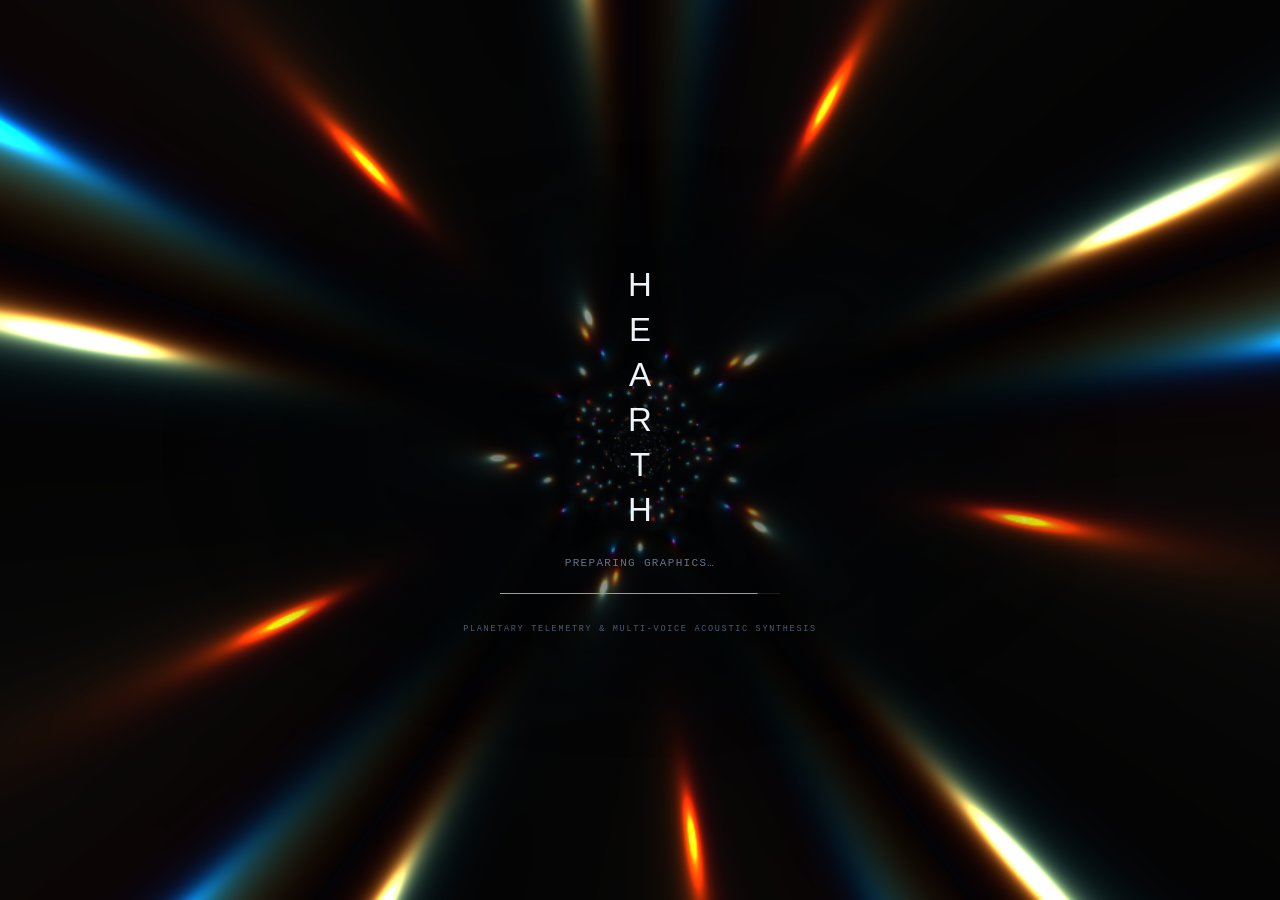
==== commit 0b5bd50b: "feat(superpowers): multi-sensory accessibility suite, live visualizer, wav exporter & guided tour" ====
--- a/index.html
+++ b/index.html
@@ -43,6 +43,7 @@
     <strong>HEARTH</strong>
     <span>Planetary Sonification Observatory</span>
   </div>
+  <button id="tour-btn" class="mast-tour-btn" type="button" aria-label="Start Guided 2-Minute Audio Tour">Guided Tour &#9654;</button>
   <a class="mast-lab-btn" href="./studio.html" aria-label="Open Acoustic Lab">Acoustic Lab <span aria-hidden="true">&#8599;</span></a>
 </header>
 
@@ -52,12 +53,69 @@
 </div>
 
 <section id="audio-controls" class="audio-controls" aria-label="Audio controls" data-loader-inert inert>
+  <canvas id="audio-visualizer" class="audio-visualizer" width="130" height="34" aria-hidden="true" title="Real-time planetary spectrum"></canvas>
   <span id="audio-status" class="audio-status" role="status" aria-live="polite">Audio idle</span>
   <button id="audio-toggle" class="audio-button" type="button" aria-label="Pause audio" hidden>Pause</button>
-  <button id="speak-toggle" class="audio-button" type="button" aria-pressed="false">Voice guide</button>
-  <button id="audio-mute" class="audio-button" type="button" aria-label="Mute audio" aria-pressed="false">Mute</button>
+  <button id="speak-toggle" class="audio-button" type="button" aria-pressed="false" title="Voice Guide (V)">Voice</button>
+  <button id="audio-mute" class="audio-button" type="button" aria-label="Mute audio (M)" aria-pressed="false">Mute</button>
   <input id="audio-volume" class="audio-volume" type="range" min="0" max="1" step="0.01" value="1" aria-label="Audio volume" aria-valuetext="100%" />
+  <button id="audio-export-btn" class="audio-button" type="button" aria-label="Export WAV Audio (E)" title="Export WAV (E)">Export</button>
+  <button id="a11y-toggle-btn" class="audio-button a11y-trigger" type="button" aria-expanded="false" aria-controls="a11y-panel" aria-label="Accessibility &amp; Shortcuts Menu (?)">A11y &#9881;</button>
 </section>
+
+<div id="a11y-panel" class="a11y-panel" role="region" aria-label="Accessibility and Screen Reader Controls" hidden>
+  <div class="a11y-head">
+    <strong>Multi-Sensory Superpowers</strong>
+    <button id="a11y-close-btn" class="a11y-close-btn" type="button" aria-label="Close Accessibility Menu">&times;</button>
+  </div>
+  <div class="a11y-body">
+    <div class="a11y-row">
+      <label for="high-contrast-toggle" class="a11y-label">High Contrast (WCAG AAA)</label>
+      <input id="high-contrast-toggle" class="a11y-checkbox" type="checkbox" />
+    </div>
+    <div class="a11y-row">
+      <label for="speech-rate-select" class="a11y-label">Voice Guide Speed</label>
+      <select id="speech-rate-select" class="a11y-select">
+        <option value="0.75">0.75&times; (Relaxed)</option>
+        <option value="1.0" selected>1.0&times; (Standard)</option>
+        <option value="1.25">1.25&times; (Brisk)</option>
+        <option value="1.5">1.5&times; (Fast)</option>
+        <option value="2.0">2.0&times; (Screen-Reader Power)</option>
+      </select>
+    </div>
+    <div class="a11y-row">
+      <label for="speech-voice-select" class="a11y-label">Synthesized Voice</label>
+      <select id="speech-voice-select" class="a11y-select">
+        <option value="">Default Voice</option>
+      </select>
+    </div>
+    <div class="a11y-row">
+      <label for="earcons-toggle" class="a11y-label">Audio Earcons (UI Cues)</label>
+      <input id="earcons-toggle" class="a11y-checkbox" type="checkbox" checked />
+    </div>
+    <div class="a11y-row">
+      <label for="haptic-toggle" class="a11y-label">Haptic Vibration</label>
+      <input id="haptic-toggle" class="a11y-checkbox" type="checkbox" checked />
+    </div>
+
+    <div class="a11y-shortcuts">
+      <p class="a11y-shortcuts-title">Blind Explorer Keypad Shortcuts:</p>
+      <ul class="a11y-shortcuts-list">
+        <li><kbd>1</kbd>–<kbd>7</kbd> : Jump to Biome Category</li>
+        <li><kbd>P</kbd> : Play / Pause Audio</li>
+        <li><kbd>M</kbd> : Mute / Unmute</li>
+        <li><kbd>C</kbd> : 40-Yr Benchmark Compare</li>
+        <li><kbd>V</kbd> : Speak Climate Summary</li>
+        <li><kbd>H</kbd> : Toggle High-Contrast (WCAG AAA)</li>
+        <li><kbd>T</kbd> : Start/Stop Guided Tour</li>
+        <li><kbd>E</kbd> : 1-Click WAV Audio Export</li>
+        <li><kbd>?</kbd> : Read Keyboard Shortcuts Aloud</li>
+        <li><kbd>&larr;</kbd>/<kbd>&rarr;</kbd> : Step Year Backward / Forward</li>
+      </ul>
+      <button id="read-shortcuts-btn" class="a11y-speak-btn" type="button">Read Shortcuts Aloud</button>
+    </div>
+  </div>
+</div>
 
 <aside id="panel" class="panel" data-sheet="peek" data-view="places" data-search="closed" aria-label="Place explorer" data-loader-inert inert>
   <button id="panel-peek" class="panel-peek" type="button" aria-expanded="false" aria-controls="panel-body">
--- a/styles.css
+++ b/styles.css
@@ -130,6 +130,36 @@
   color: var(--ink-dim);
 }
 
+.mast-tour-btn {
+  pointer-events: auto;
+  display: inline-flex;
+  align-items: center;
+  gap: 6px;
+  min-height: 36px;
+  padding: 6px 14px;
+  margin-left: 12px;
+  border: 1px solid var(--accent);
+  background: rgba(56, 189, 248, 0.14);
+  color: #fff;
+  font-family: var(--mono);
+  font-size: 11.5px;
+  letter-spacing: 0.14em;
+  text-transform: uppercase;
+  cursor: pointer;
+  transition: all 0.25s ease;
+}
+.mast-tour-btn:hover,
+.mast-tour-btn:focus-visible {
+  background: var(--accent);
+  color: #000;
+  outline: none;
+}
+.mast-tour-btn.is-active {
+  background: var(--accent-warm);
+  border-color: var(--accent-warm);
+  color: #000;
+}
+
 .mast-lab-btn {
   pointer-events: auto;
   display: inline-flex;
@@ -225,6 +255,14 @@
   font-family: var(--mono);
   font-size: 13px;
   line-height: 1.3;
+}
+.audio-visualizer {
+  flex: 0 0 110px;
+  width: 110px;
+  height: 34px;
+  border-right: 1px solid var(--line);
+  display: block;
+  background: rgba(0, 0, 0, 0.4);
 }
 .audio-button,
 .status-button {
@@ -1510,7 +1548,37 @@
     gap: 6px;
   }
   #masthead .mast-text { display: none; }
-  .mast-lab-btn {
+  .mast-tour-btn {
+  pointer-events: auto;
+  display: inline-flex;
+  align-items: center;
+  gap: 6px;
+  min-height: 36px;
+  padding: 6px 14px;
+  margin-left: 12px;
+  border: 1px solid var(--accent);
+  background: rgba(56, 189, 248, 0.14);
+  color: #fff;
+  font-family: var(--mono);
+  font-size: 11.5px;
+  letter-spacing: 0.14em;
+  text-transform: uppercase;
+  cursor: pointer;
+  transition: all 0.25s ease;
+}
+.mast-tour-btn:hover,
+.mast-tour-btn:focus-visible {
+  background: var(--accent);
+  color: #000;
+  outline: none;
+}
+.mast-tour-btn.is-active {
+  background: var(--accent-warm);
+  border-color: var(--accent-warm);
+  color: #000;
+}
+
+.mast-lab-btn {
     min-height: 44px;
     padding: 0 10px;
     margin-left: 6px;
@@ -1941,3 +2009,190 @@
   .sheet-scrim,
   .peek-chevron { transition-duration: 0.001ms !important; }
 }
+
+/* ------------------------------------------------------------------ a11y panel */
+
+.a11y-panel {
+  position: fixed;
+  top: calc(var(--pad) + 104px);
+  right: var(--pad);
+  z-index: 25;
+  width: min(380px, calc(100% - 28px));
+  max-height: calc(100vh - 120px);
+  overflow-y: auto;
+  padding: 16px;
+  border: 1px solid var(--line);
+  background: rgba(4, 8, 16, 0.96);
+  backdrop-filter: blur(12px);
+  box-shadow: 0 12px 36px rgba(0, 0, 0, 0.7);
+  color: var(--ink);
+  font-family: var(--font);
+}
+.a11y-panel[hidden] { display: none; }
+.a11y-head {
+  display: flex;
+  align-items: center;
+  justify-content: space-between;
+  margin-bottom: 14px;
+  padding-bottom: 8px;
+  border-bottom: 1px solid var(--line);
+  font-family: var(--mono);
+  font-size: 13px;
+  letter-spacing: 0.1em;
+  text-transform: uppercase;
+  color: var(--accent);
+}
+.a11y-close-btn {
+  background: none;
+  border: none;
+  color: var(--ink-soft);
+  font-size: 20px;
+  cursor: pointer;
+  padding: 0 4px;
+  line-height: 1;
+}
+.a11y-close-btn:hover,
+.a11y-close-btn:focus-visible { color: #fff; }
+.a11y-body { display: flex; flex-direction: column; gap: 12px; }
+.a11y-row {
+  display: flex;
+  align-items: center;
+  justify-content: space-between;
+  gap: 12px;
+  font-size: 13px;
+}
+.a11y-label { color: var(--ink-soft); }
+.a11y-select {
+  padding: 4px 8px;
+  background: rgba(255, 255, 255, 0.08);
+  border: 1px solid var(--line);
+  color: var(--ink);
+  font-family: var(--mono);
+  font-size: 12px;
+  max-width: 170px;
+}
+.a11y-checkbox {
+  width: 18px;
+  height: 18px;
+  accent-color: var(--accent);
+  cursor: pointer;
+}
+.a11y-shortcuts {
+  margin-top: 10px;
+  padding-top: 10px;
+  border-top: 1px solid var(--line-soft);
+}
+.a11y-shortcuts-title {
+  margin: 0 0 8px;
+  font-family: var(--mono);
+  font-size: 11px;
+  letter-spacing: 0.12em;
+  text-transform: uppercase;
+  color: var(--ink-mid);
+}
+.a11y-shortcuts-list {
+  list-style: none;
+  margin: 0 0 10px;
+  padding: 0;
+  display: flex;
+  flex-direction: column;
+  gap: 4px;
+  font-family: var(--mono);
+  font-size: 11.5px;
+  color: var(--ink-soft);
+}
+.a11y-shortcuts-list kbd {
+  display: inline-block;
+  padding: 1px 5px;
+  border: 1px solid var(--line);
+  background: rgba(255, 255, 255, 0.05);
+  font-size: 10.5px;
+  border-radius: 2px;
+  color: var(--accent);
+}
+.a11y-speak-btn {
+  width: 100%;
+  padding: 8px;
+  background: rgba(56, 189, 248, 0.12);
+  border: 1px solid var(--accent);
+  color: #fff;
+  font-family: var(--mono);
+  font-size: 12px;
+  text-transform: uppercase;
+  cursor: pointer;
+  transition: background 0.2s ease;
+}
+.a11y-speak-btn:hover,
+.a11y-speak-btn:focus-visible {
+  background: var(--accent);
+  color: #000;
+}
+
+/* ------------------------------------------------------------------ WCAG AAA Ultra-High Contrast Mode */
+
+body.high-contrast {
+  --bg: #000000 !important;
+  --ink: #ffee00 !important;
+  --ink-soft: #ffffff !important;
+  --ink-mid: #ffff99 !important;
+  --ink-dim: #ffee00 !important;
+  --line: #ffee00 !important;
+  --line-soft: #ffee00 !important;
+  --accent: #00ffff !important;
+  --accent-glow: rgba(0, 255, 255, 0.7) !important;
+  --accent-warm: #ff5500 !important;
+  background: #000000 !important;
+  color: #ffee00 !important;
+}
+
+body.high-contrast * {
+  border-color: #ffee00 !important;
+}
+
+body.high-contrast :focus-visible {
+  outline: 3px solid #00ffff !important;
+  outline-offset: 3px !important;
+}
+
+body.high-contrast .panel,
+body.high-contrast .audio-controls,
+body.high-contrast #masthead,
+body.high-contrast #readout,
+body.high-contrast .a11y-panel,
+body.high-contrast .region-row,
+body.high-contrast .signal-row {
+  background: #000000 !important;
+  border: 2px solid #ffee00 !important;
+}
+
+body.high-contrast .region-name,
+body.high-contrast .signal-name,
+body.high-contrast .panel-title,
+body.high-contrast strong {
+  color: #ffee00 !important;
+  text-shadow: none !important;
+}
+
+body.high-contrast .signal-dot.is-active {
+  background: #00ffff !important;
+  box-shadow: 0 0 0 2px #ffee00 !important;
+}
+
+body.high-contrast .audio-button,
+body.high-contrast .year-btn,
+body.high-contrast .status-button,
+body.high-contrast .mast-tour-btn,
+body.high-contrast .mast-lab-btn {
+  background: #000000 !important;
+  color: #ffee00 !important;
+  border: 2px solid #ffee00 !important;
+}
+
+body.high-contrast .audio-button:hover,
+body.high-contrast .year-btn:hover,
+body.high-contrast .status-button:hover,
+body.high-contrast .mast-tour-btn:hover,
+body.high-contrast .mast-lab-btn:hover {
+  background: #ffee00 !important;
+  color: #000000 !important;
+}
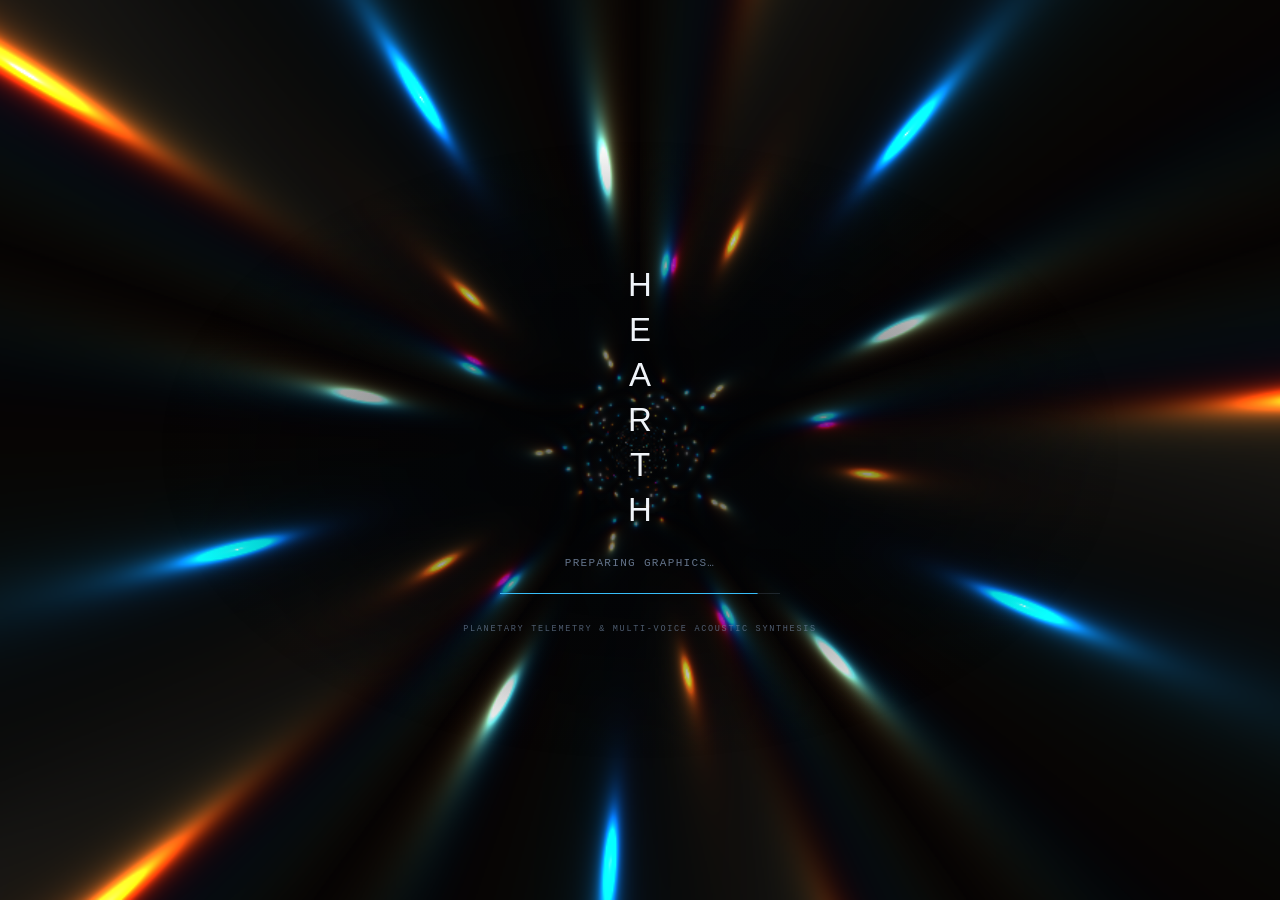
==== commit eff90cc8: "feat(a11y): add skip-to-audio link, sr-announcer live region, and automatic speech prompts for blind" ====
--- a/index.html
+++ b/index.html
@@ -27,6 +27,8 @@
 </script>
 </head>
 <body>
+<a href="#audio-controls" class="skip-link" id="skip-link">Skip to planetary audio controls &bull; Press P to play, 1–7 for biomes, ? for shortcuts</a>
+
 
 <div id="stage">
   <canvas id="scene"></canvas>
@@ -269,6 +271,8 @@
   </div>
 </div>
 
+<div id="sr-announcer" class="sr-only" role="status" aria-live="polite" aria-atomic="true"></div>
+
 <script type="module" src="./src/main.js"></script>
 </body>
 </html>
--- a/styles.css
+++ b/styles.css
@@ -2196,3 +2196,44 @@
   background: #ffee00 !important;
   color: #000000 !important;
 }
+
+/* Screen Reader Only Utility (WCAG 2.2 Compliant) */
+.sr-only {
+  position: absolute !important;
+  width: 1px !important;
+  height: 1px !important;
+  padding: 0 !important;
+  margin: -1px !important;
+  overflow: hidden !important;
+  clip: rect(0, 0, 0, 0) !important;
+  white-space: nowrap !important;
+  border: 0 !important;
+}
+
+/* Skip link for keyboard and screen reader users */
+.skip-link {
+  position: absolute;
+  top: -999px;
+  left: 16px;
+  z-index: 99999;
+  background: #000000;
+  color: #ffee00;
+  border: 2px solid #ffee00;
+  border-radius: 6px;
+  padding: 12px 20px;
+  font-family: inherit;
+  font-size: 14px;
+  font-weight: 700;
+  letter-spacing: 0.04em;
+  text-decoration: none;
+  box-shadow: 0 4px 20px rgba(0, 0, 0, 0.85);
+  transition: top 0.2s ease;
+}
+
+.skip-link:focus,
+.skip-link:focus-visible {
+  top: 16px;
+  outline: 3px solid #ffee00;
+  outline-offset: 4px;
+}
+
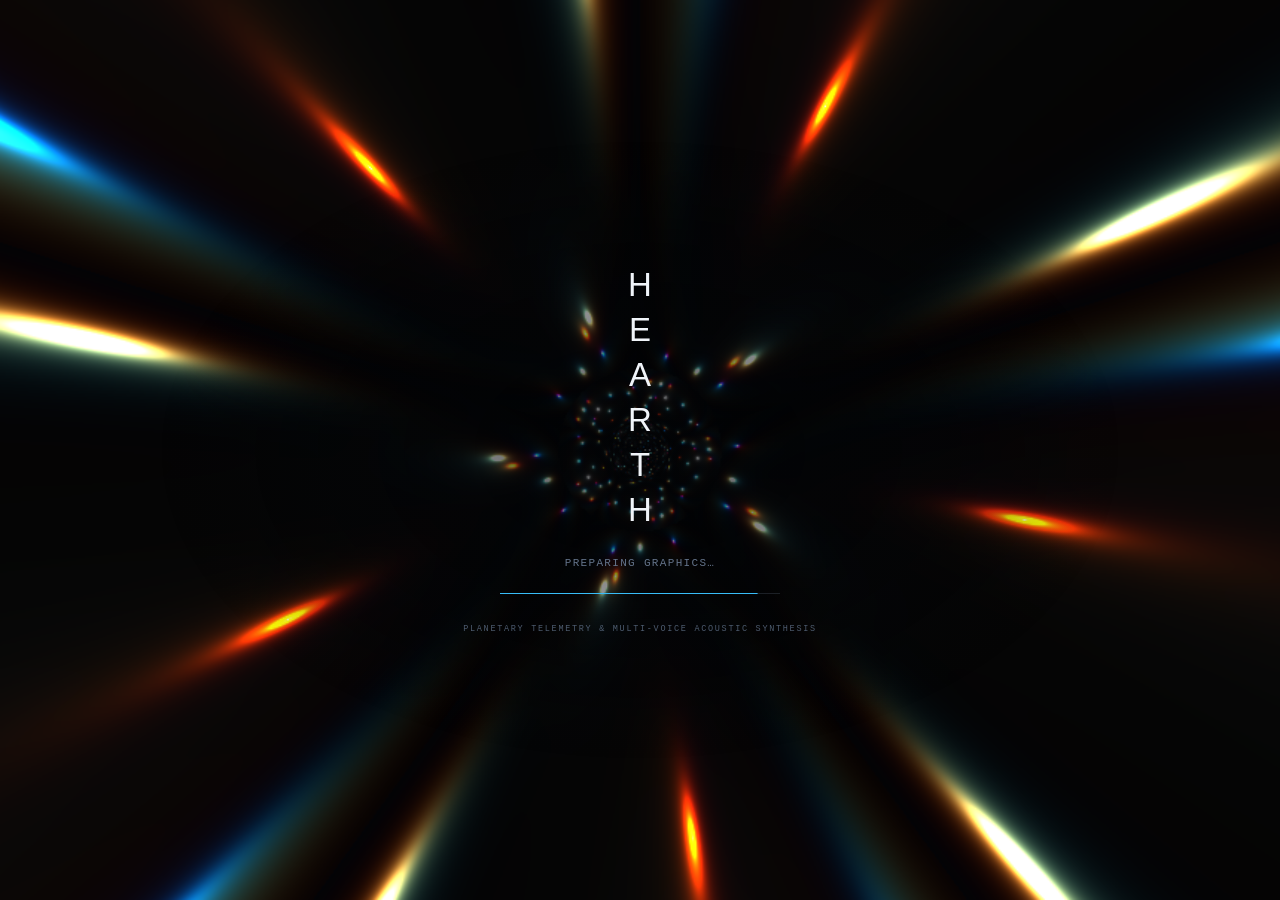
==== commit 80670512: "fix(audio-visual): deploy authentic NASA ISS Everest astronaut photography, dynamic 42-year trajecto" ====
--- a/index.html
+++ b/index.html
@@ -56,8 +56,8 @@
 
 <section id="audio-controls" class="audio-controls" aria-label="Audio controls" data-loader-inert inert>
   <canvas id="audio-visualizer" class="audio-visualizer" width="130" height="34" aria-hidden="true" title="Real-time planetary spectrum"></canvas>
-  <span id="audio-status" class="audio-status" role="status" aria-live="polite">Audio idle</span>
-  <button id="audio-toggle" class="audio-button" type="button" aria-label="Pause audio" hidden>Pause</button>
+  <span id="audio-status" class="audio-status sr-only" role="status" aria-live="polite">Audio idle</span>
+  <button id="audio-toggle" class="audio-button audio-toggle-btn" type="button" aria-label="Play audio" hidden>▶ Play</button>
   <button id="speak-toggle" class="audio-button" type="button" aria-pressed="false" title="Voice Guide (V)">Voice</button>
   <button id="audio-mute" class="audio-button" type="button" aria-label="Mute audio (M)" aria-pressed="false">Mute</button>
   <input id="audio-volume" class="audio-volume" type="range" min="0" max="1" step="0.01" value="1" aria-label="Audio volume" aria-valuetext="100%" />
--- a/styles.css
+++ b/styles.css
@@ -241,24 +241,25 @@
   display: flex;
   align-items: center;
   gap: 6px;
-  width: min(420px, calc(100% - 28px));
+  width: auto;
   max-width: calc(100% - 28px);
   padding: 0 6px;
   border: 1px solid var(--line);
   background: rgba(3, 6, 12, 0.94);
   color: var(--ink-soft);
+  backdrop-filter: blur(8px);
 }
 .audio-controls[inert] { visibility: hidden; }
 .audio-status {
-  flex: 1;
-  min-width: 0;
-  font-family: var(--mono);
-  font-size: 13px;
+  flex: none;
+  font-family: var(--mono);
+  font-size: 12px;
   line-height: 1.3;
+  white-space: nowrap;
 }
 .audio-visualizer {
-  flex: 0 0 110px;
-  width: 110px;
+  flex: 0 0 100px;
+  width: 100px;
   height: 34px;
   border-right: 1px solid var(--line);
   display: block;
@@ -271,15 +272,16 @@
   background: rgba(160, 196, 236, 0.06);
   color: var(--ink);
   font-family: var(--mono);
-  font-size: 13px;
+  font-size: 12.5px;
   cursor: pointer;
-}
-.audio-button { flex: none; min-width: 46px; padding: 0 5px; border-width: 0 0 0 1px; }
+  white-space: nowrap;
+}
+.audio-button { flex: none; min-width: 44px; padding: 0 7px; border-width: 0 0 0 1px; }
 .status-button { padding: 6px 14px; }
 .audio-button[hidden],
 .status-button[hidden] { display: none; }
 .audio-button[aria-pressed="true"] { background: rgba(207, 226, 251, 0.17); }
-.audio-volume { flex: 0 0 64px; width: 64px; min-width: 0; height: 44px; margin: 0; accent-color: var(--accent); }
+.audio-volume { flex: 0 0 56px; width: 56px; min-width: 0; height: 44px; margin: 0; accent-color: var(--accent); cursor: pointer; position: relative; z-index: 5; touch-action: pan-x; }
 .audio-button:focus-visible,
 .audio-volume:focus-visible,
 .status-button:focus-visible { outline: 2px solid var(--accent); outline-offset: 1px; }
@@ -975,6 +977,8 @@
   font-family: inherit;
   text-align: left;
   cursor: pointer;
+  position: relative;
+  z-index: 5;
   transition: background 0.3s ease, border-color 0.3s ease, opacity 0.3s ease;
 }
 .signal-row:hover,
@@ -1057,6 +1061,9 @@
   margin: 9px 0 8px;
   accent-color: var(--accent);
   cursor: pointer;
+  position: relative;
+  z-index: 5;
+  touch-action: pan-x;
 }
 .compare-pair {
   display: flex;
